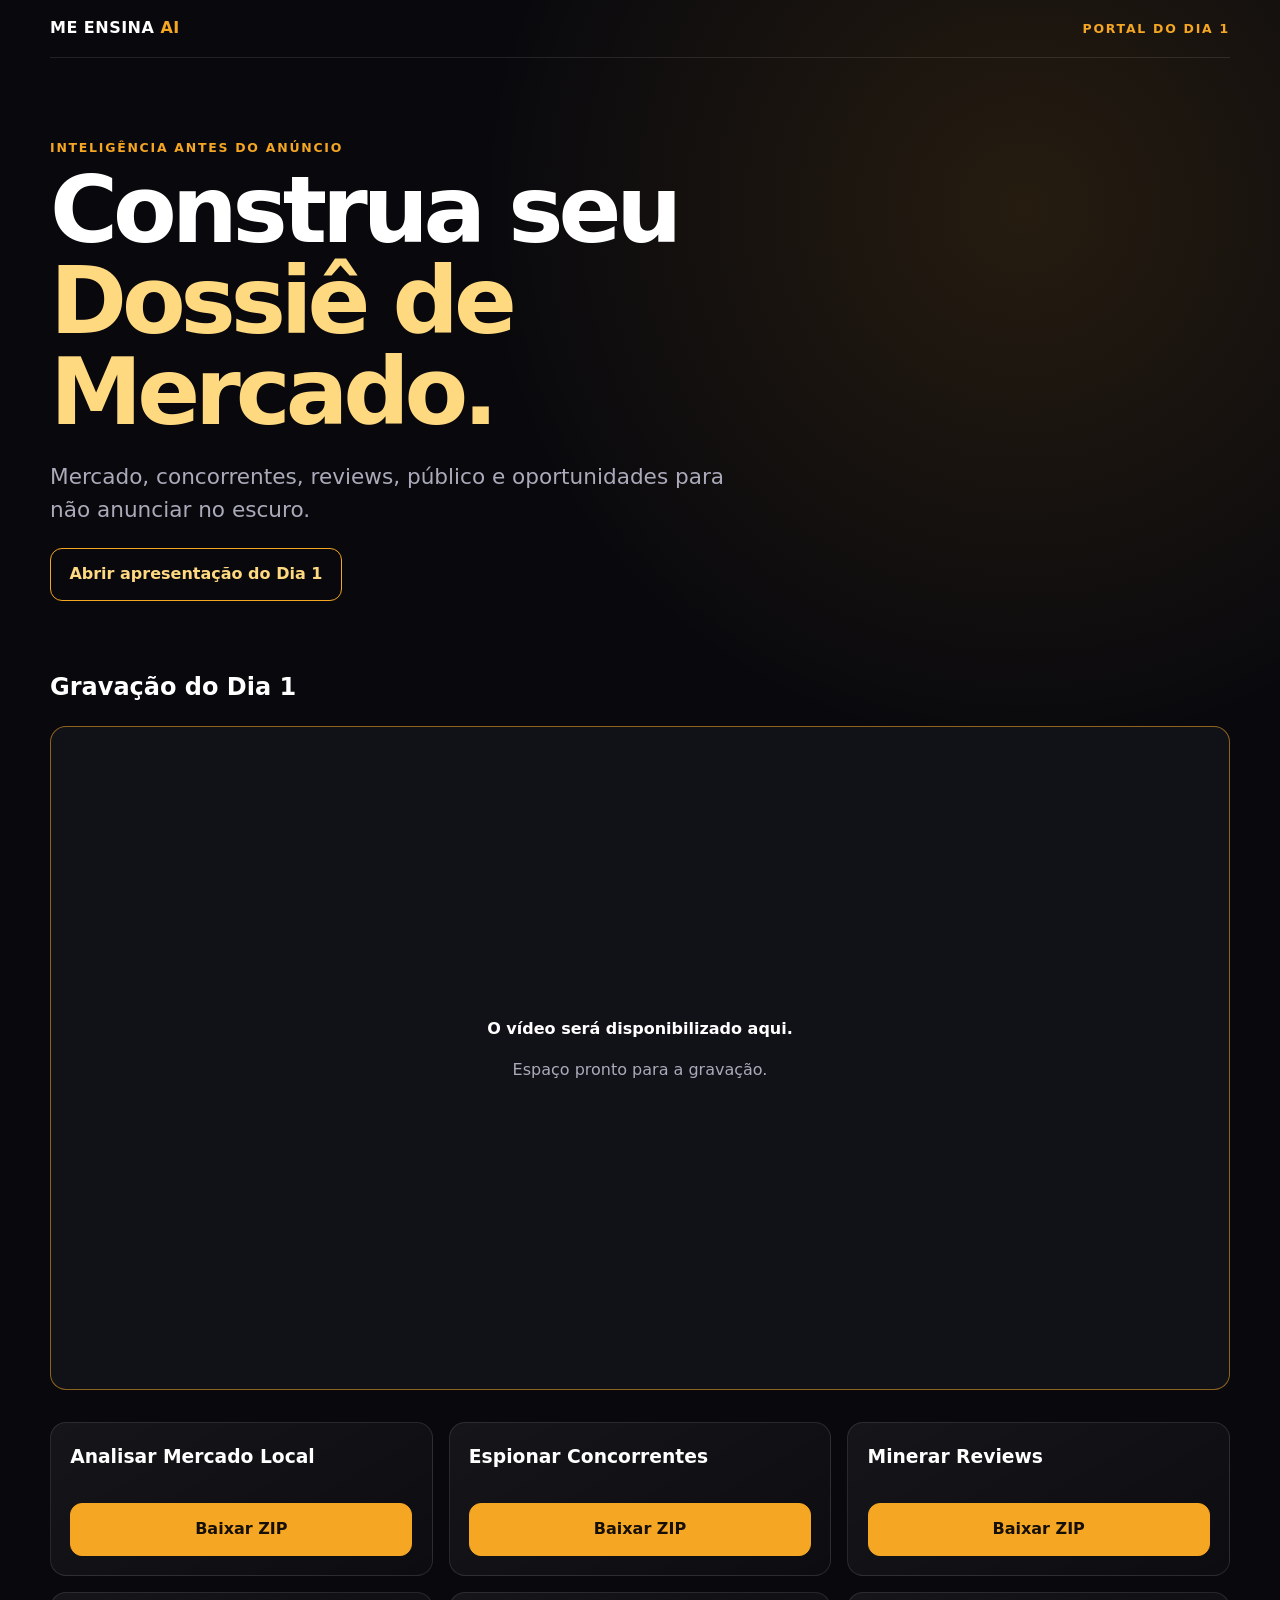
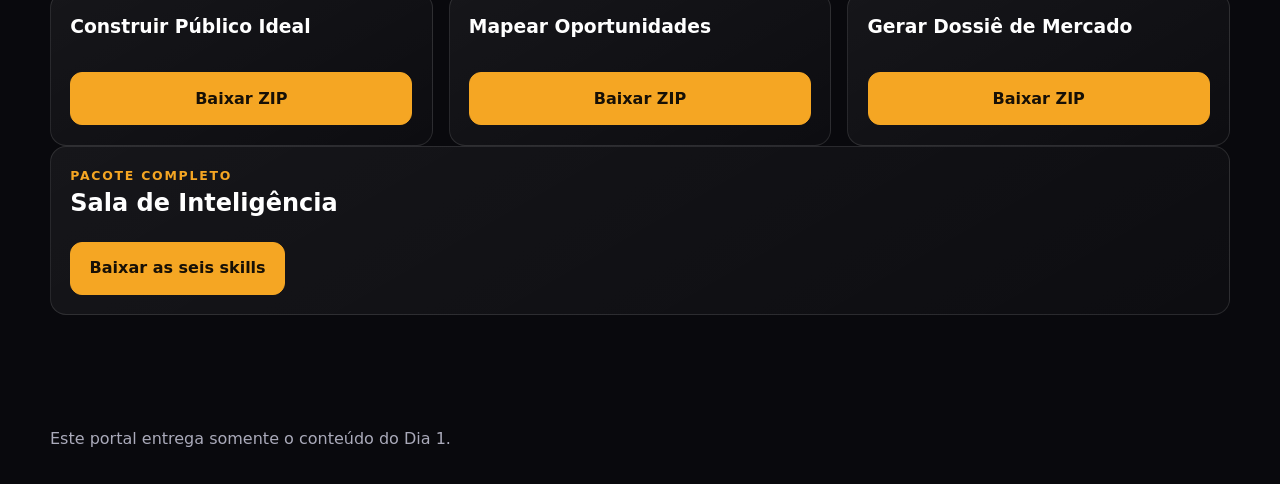
==== dia-1/index.html @ 72d79f22 "Publica portais da Imersão Meta Ads com IA" ====
<!doctype html>
<html lang="pt-BR"><head><meta charset="utf-8"><meta name="viewport" content="width=device-width,initial-scale=1"><title>Portal do Dia 1 | Imersão Meta Ads com IA</title><link rel="stylesheet" href="../assets/styles.css"></head>
<body><header class="site-header"><div class="brand">ME ENSINA <span>AI</span></div><div class="eyebrow">Portal do Dia 1</div></header><main class="page">
<section class="hero"><div class="eyebrow">Inteligência antes do anúncio</div><h1>Construa seu <span class="highlight">Dossiê de Mercado.</span></h1><p>Mercado, concorrentes, reviews, público e oportunidades para não anunciar no escuro.</p><a class="button secondary" href="../apresentacao/dia-1/">Abrir apresentação do Dia 1</a></section>
<section><h2>Gravação do Dia 1</h2><div class="video-placeholder"><div><strong>O vídeo será disponibilizado aqui.</strong><p class="muted">Espaço pronto para a gravação.</p></div></div></section>
<section class="downloads grid" aria-label="Downloads do Dia 1">
<article class="card download-card"><h3>Analisar Mercado Local</h3><a class="download" download href="../downloads/dia-1/analisar-mercado-local.zip">Baixar ZIP</a></article>
<article class="card download-card"><h3>Espionar Concorrentes</h3><a class="download" download href="../downloads/dia-1/espionar-concorrentes.zip">Baixar ZIP</a></article>
<article class="card download-card"><h3>Minerar Reviews</h3><a class="download" download href="../downloads/dia-1/minerar-reviews.zip">Baixar ZIP</a></article>
<article class="card download-card"><h3>Construir Público Ideal</h3><a class="download" download href="../downloads/dia-1/construir-publico-ideal.zip">Baixar ZIP</a></article>
<article class="card download-card"><h3>Mapear Oportunidades</h3><a class="download" download href="../downloads/dia-1/mapear-oportunidades.zip">Baixar ZIP</a></article>
<article class="card download-card"><h3>Gerar Dossiê de Mercado</h3><a class="download" download href="../downloads/dia-1/gerar-dossie-de-mercado.zip">Baixar ZIP</a></article>
</section><section class="card"><div class="eyebrow">Pacote completo</div><h2>Sala de Inteligência</h2><a class="download" download href="../downloads/dia-1/PACK-DIA-1-INTELIGENCIA-DE-MERCADO.zip">Baixar as seis skills</a></section>
</main><footer class="site-footer"><p class="muted">Este portal entrega somente o conteúdo do Dia 1.</p></footer></body></html>
---- assets/styles.css ----
:root {
  color-scheme: dark;
  --bg: #09090d;
  --surface: #15151d;
  --surface-2: #1d1d28;
  --gold: #f5a623;
  --gold-soft: #ffd980;
  --text: #ffffff;
  --muted: #aaaaba;
  --green: #00e68a;
  --max: 1180px;
}

* { box-sizing: border-box; }

html { scroll-behavior: smooth; }

body {
  margin: 0;
  background:
    radial-gradient(circle at 80% 10%, rgba(245, 166, 35, .12), transparent 34rem),
    var(--bg);
  color: var(--text);
  font-family: Inter, ui-sans-serif, system-ui, -apple-system, BlinkMacSystemFont, "Segoe UI", sans-serif;
  line-height: 1.55;
}

a { color: inherit; }

.site-header,
.site-footer {
  width: min(100% - 2rem, var(--max));
  margin-inline: auto;
  padding: 1rem 0;
}

.site-header {
  display: flex;
  align-items: center;
  justify-content: space-between;
  gap: 1rem;
  border-bottom: 1px solid rgba(255,255,255,.1);
}

.brand { font-weight: 850; letter-spacing: .03em; }
.brand span { color: var(--gold); }
.eyebrow { color: var(--gold); font-size: .78rem; font-weight: 800; letter-spacing: .14em; text-transform: uppercase; }
.muted { color: var(--muted); }

.page {
  width: min(100% - 2rem, var(--max));
  margin-inline: auto;
  padding: 3rem 0 5rem;
}

.hero { max-width: 850px; padding: 2rem 0 3rem; }
.hero h1 { font-size: clamp(2.45rem, 8vw, 5.8rem); line-height: .98; margin: .5rem 0 1.25rem; letter-spacing: -.055em; }
.hero p { max-width: 720px; font-size: clamp(1.05rem, 2.5vw, 1.35rem); color: var(--muted); }
.highlight { color: var(--gold-soft); }

.button,
.download {
  display: inline-flex;
  align-items: center;
  justify-content: center;
  min-height: 48px;
  padding: .82rem 1.15rem;
  border: 1px solid var(--gold);
  border-radius: .75rem;
  background: var(--gold);
  color: #171006;
  font-weight: 850;
  text-decoration: none;
}

.button.secondary { background: transparent; color: var(--gold-soft); }
.button:focus-visible,
.download:focus-visible,
.slide-control:focus-visible { outline: 3px solid #fff; outline-offset: 3px; }

.grid { display: grid; gap: 1rem; }
.card {
  padding: 1.2rem;
  border: 1px solid rgba(255,255,255,.11);
  border-radius: 1rem;
  background: linear-gradient(150deg, rgba(255,255,255,.055), rgba(255,255,255,.018));
}
.card h2, .card h3 { margin-top: 0; }

.video-placeholder {
  display: grid;
  place-items: center;
  aspect-ratio: 16 / 9;
  padding: 1.5rem;
  border: 1px solid rgba(245,166,35,.55);
  border-radius: 1rem;
  background: #111118;
  text-align: center;
}

.downloads { margin-top: 2rem; }
.download-card { display: flex; flex-direction: column; gap: .8rem; }
.download-card .download { margin-top: auto; }

.slides-page { overflow: hidden; }
.deck {
  min-height: calc(100dvh - 80px);
  display: grid;
  grid-template-rows: 1fr auto;
}
.slides { position: relative; min-height: 70dvh; }
.slide {
  display: none;
  min-height: 70dvh;
  padding: clamp(1.25rem, 5vw, 4.5rem);
  align-content: center;
}
.slide.is-active { display: grid; }
.slide h1, .slide h2 { max-width: 1050px; margin: .4rem 0 1.2rem; font-size: clamp(2.2rem, 7vw, 5.7rem); line-height: 1; letter-spacing: -.05em; }
.slide p, .slide li { max-width: 900px; font-size: clamp(1.1rem, 2.4vw, 1.65rem); }
.slide ul { padding-left: 1.4rem; }
.slide .big { color: var(--gold-soft); font-size: clamp(2rem, 6vw, 5rem); font-weight: 900; line-height: 1.05; }
.slide-grid { display: grid; gap: 1rem; }
.slide-grid .card { font-size: clamp(1rem, 2vw, 1.3rem); }

.deck-nav {
  display: flex;
  align-items: center;
  justify-content: space-between;
  gap: 1rem;
  padding: 1rem;
  border-top: 1px solid rgba(255,255,255,.1);
}
.slide-control {
  min-width: 48px;
  min-height: 48px;
  border: 1px solid rgba(255,255,255,.22);
  border-radius: 999px;
  background: var(--surface-2);
  color: var(--text);
  font-size: 1.35rem;
  cursor: pointer;
}
.slide-count { color: var(--muted); font-variant-numeric: tabular-nums; }

@media (min-width: 700px) {
  .grid.two { grid-template-columns: repeat(2, minmax(0, 1fr)); }
  .grid.three { grid-template-columns: repeat(3, minmax(0, 1fr)); }
  .slide-grid.three { grid-template-columns: repeat(3, minmax(0, 1fr)); }
}

@media (min-width: 1000px) {
  .downloads.grid { grid-template-columns: repeat(3, minmax(0, 1fr)); }
}

@media (prefers-reduced-motion: reduce) {
  html { scroll-behavior: auto; }
}
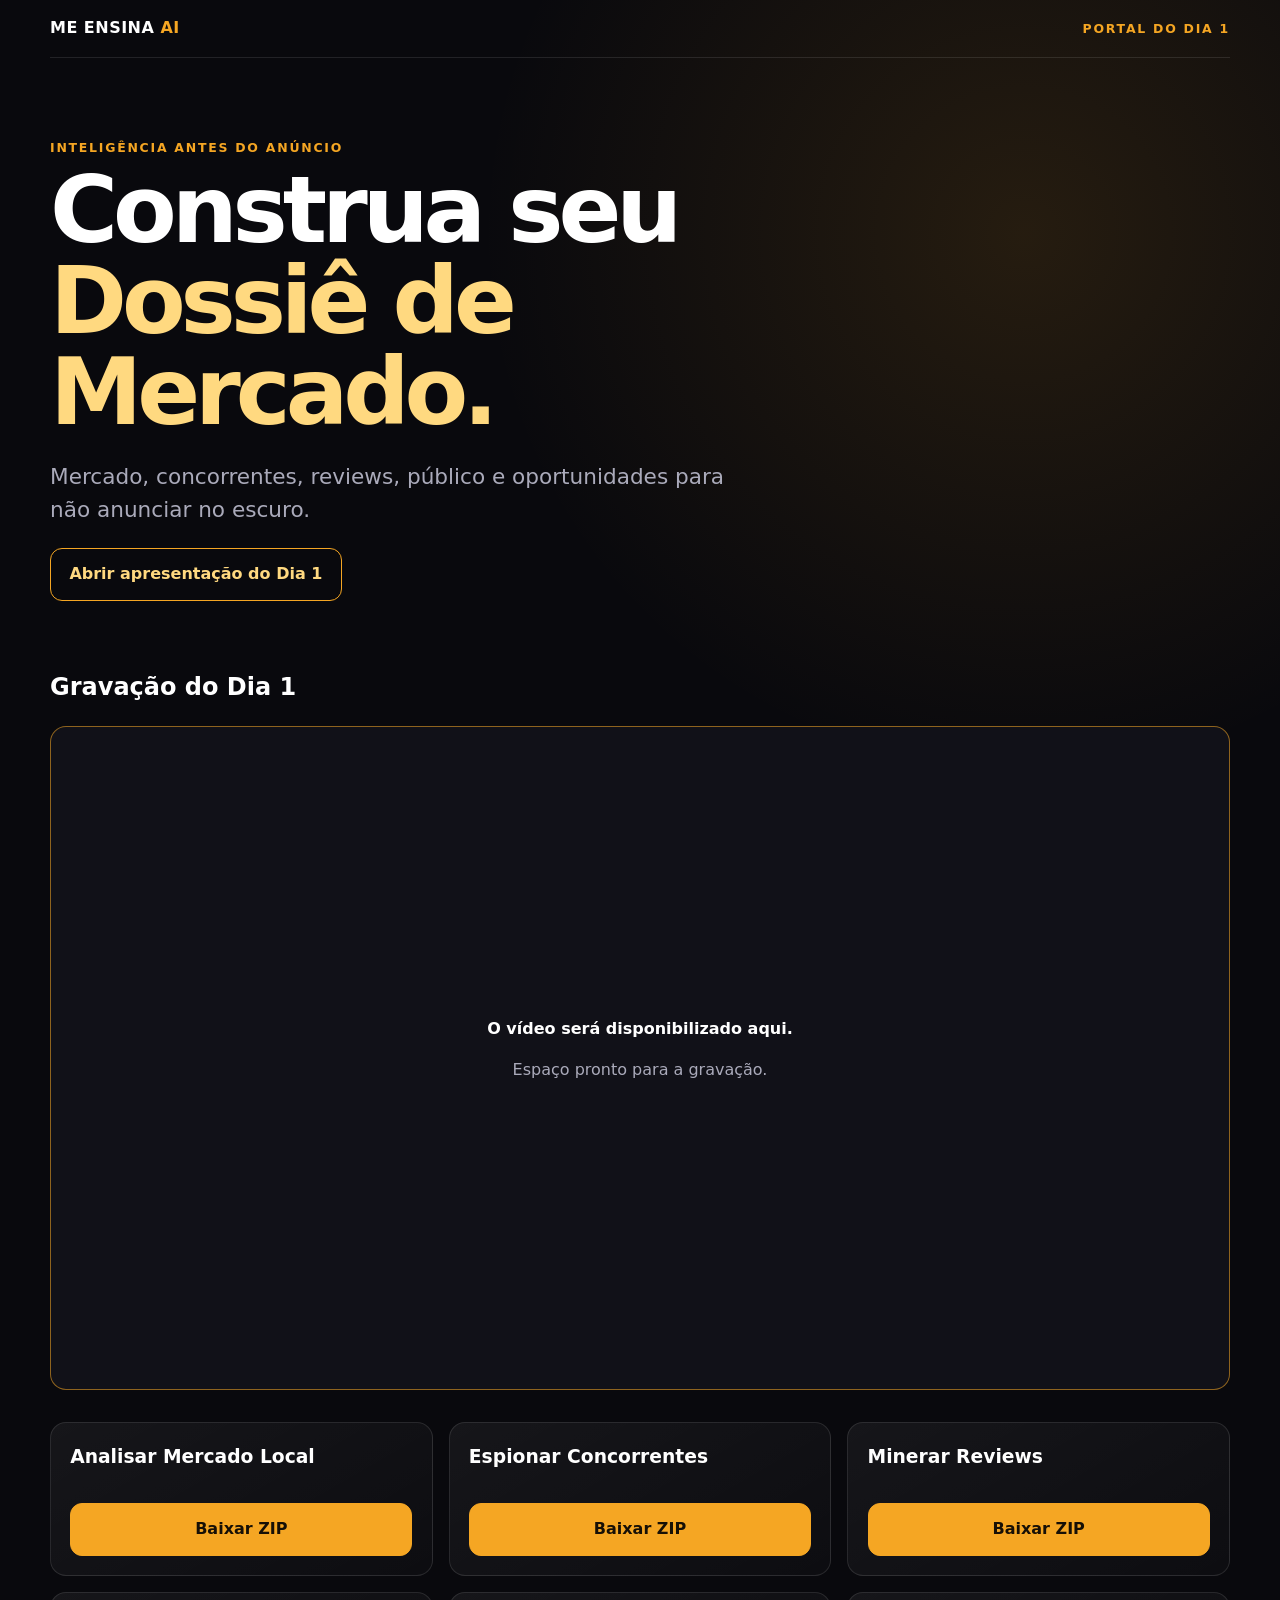
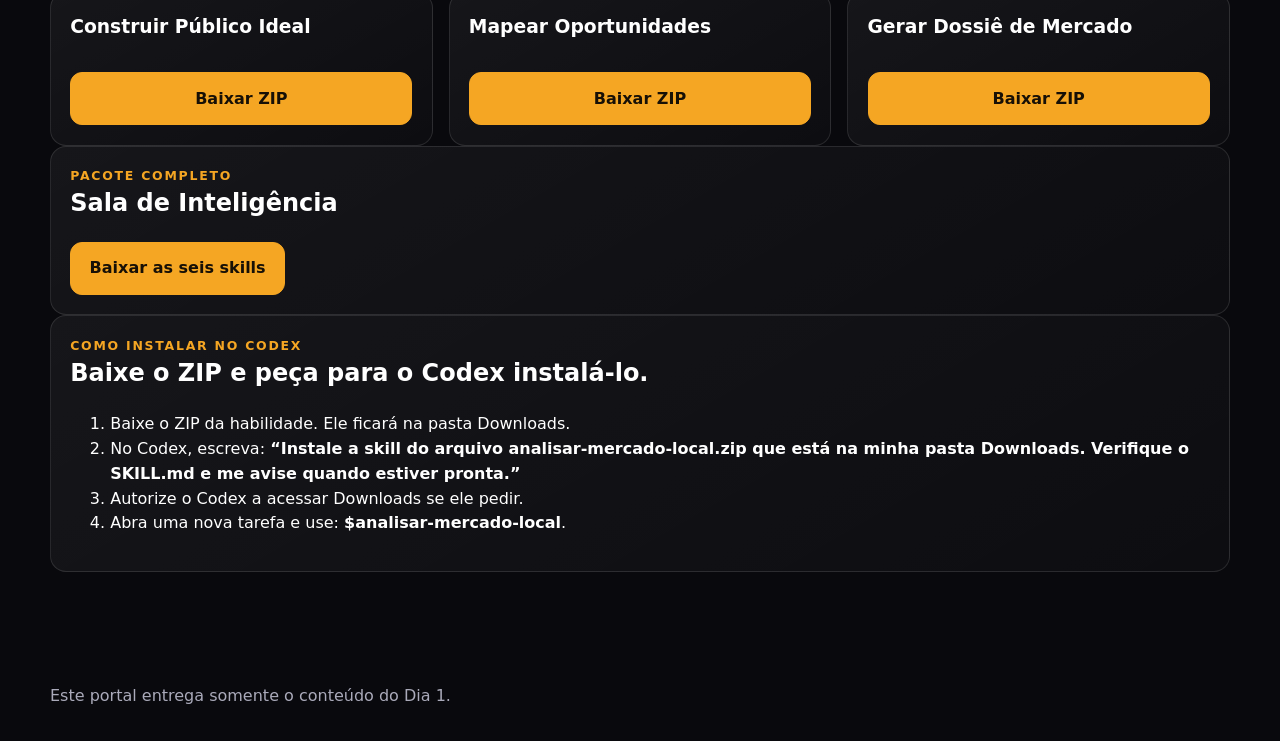
==== commit 52db97bf: "Explica instalação das skills pelo Downloads" ====
--- a/dia-1/index.html
+++ b/dia-1/index.html
@@ -11,4 +11,5 @@
 <article class="card download-card"><h3>Mapear Oportunidades</h3><a class="download" download href="../downloads/dia-1/mapear-oportunidades.zip">Baixar ZIP</a></article>
 <article class="card download-card"><h3>Gerar Dossiê de Mercado</h3><a class="download" download href="../downloads/dia-1/gerar-dossie-de-mercado.zip">Baixar ZIP</a></article>
 </section><section class="card"><div class="eyebrow">Pacote completo</div><h2>Sala de Inteligência</h2><a class="download" download href="../downloads/dia-1/PACK-DIA-1-INTELIGENCIA-DE-MERCADO.zip">Baixar as seis skills</a></section>
+<section class="card"><div class="eyebrow">Como instalar no Codex</div><h2>Baixe o ZIP e peça para o Codex instalá-lo.</h2><ol><li>Baixe o ZIP da habilidade. Ele ficará na pasta Downloads.</li><li>No Codex, escreva: <strong>“Instale a skill do arquivo analisar-mercado-local.zip que está na minha pasta Downloads. Verifique o SKILL.md e me avise quando estiver pronta.”</strong></li><li>Autorize o Codex a acessar Downloads se ele pedir.</li><li>Abra uma nova tarefa e use: <strong>$analisar-mercado-local</strong>.</li></ol></section>
 </main><footer class="site-footer"><p class="muted">Este portal entrega somente o conteúdo do Dia 1.</p></footer></body></html>
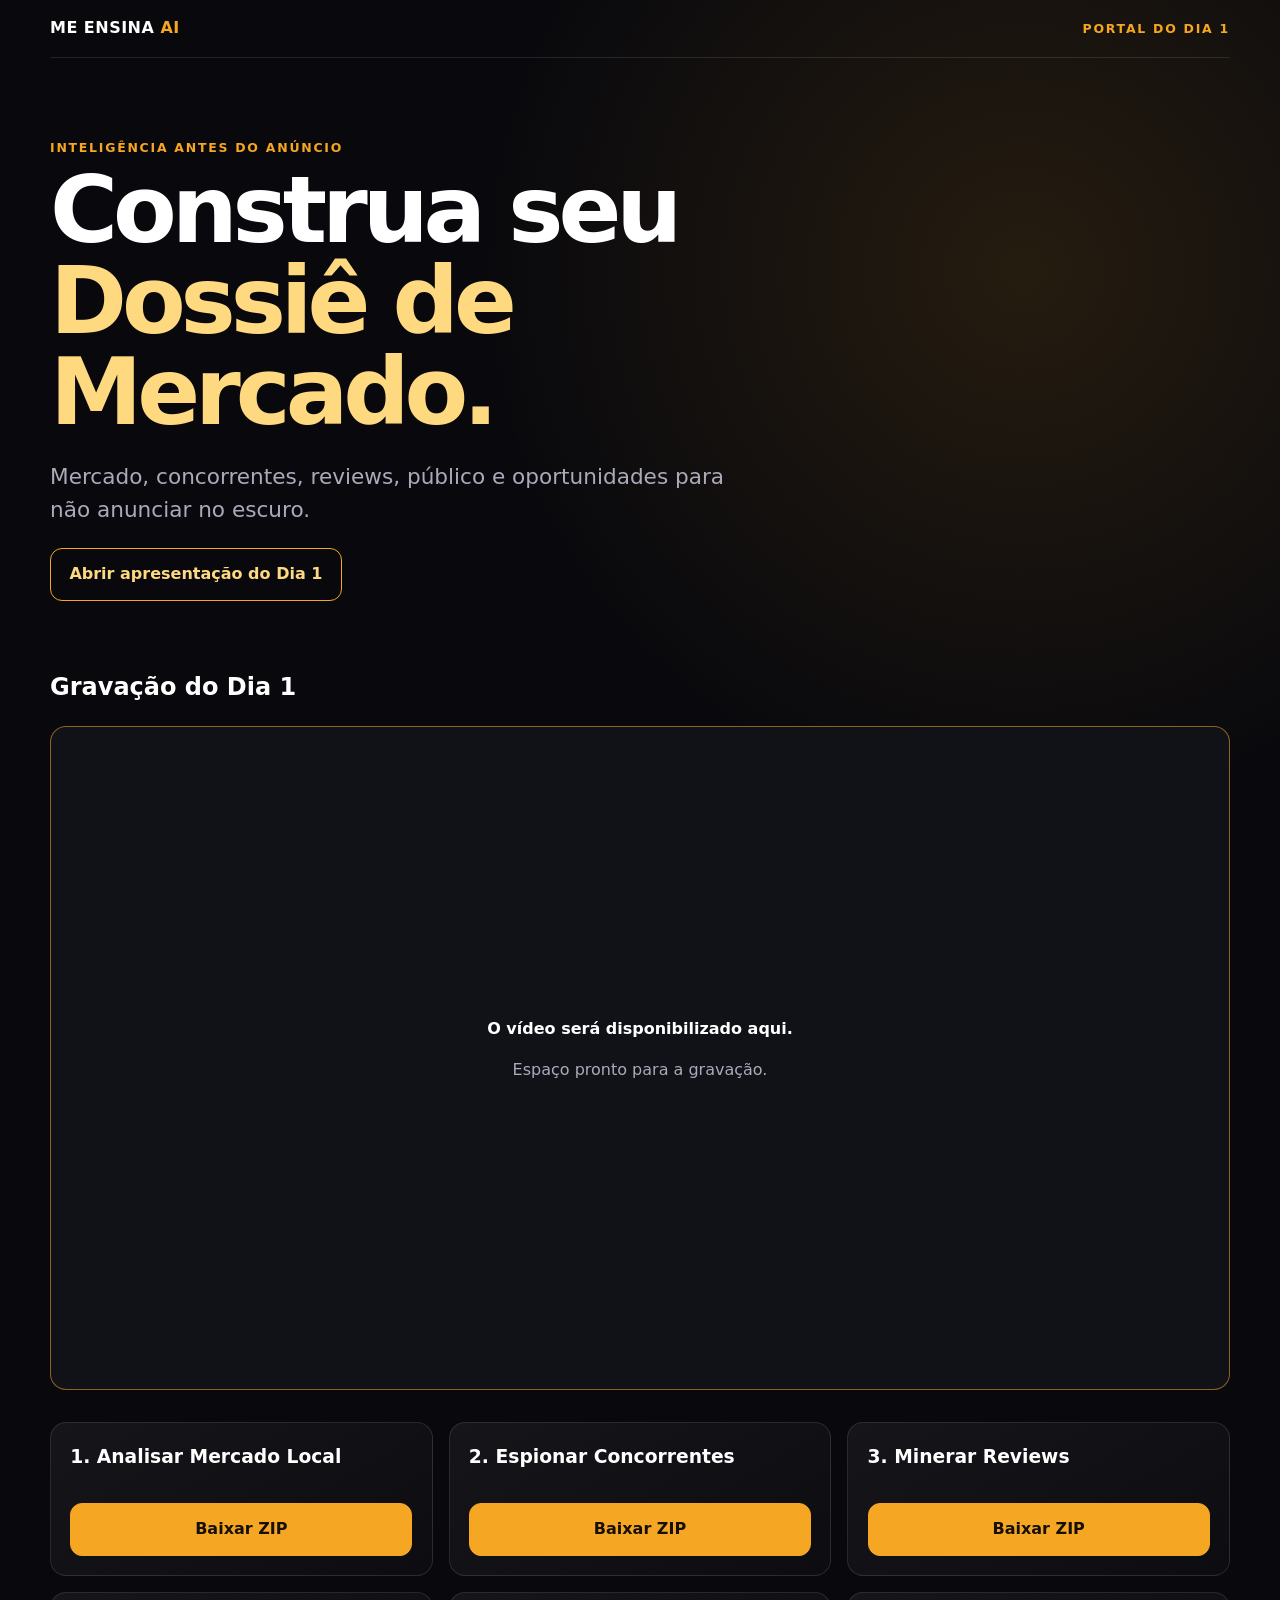
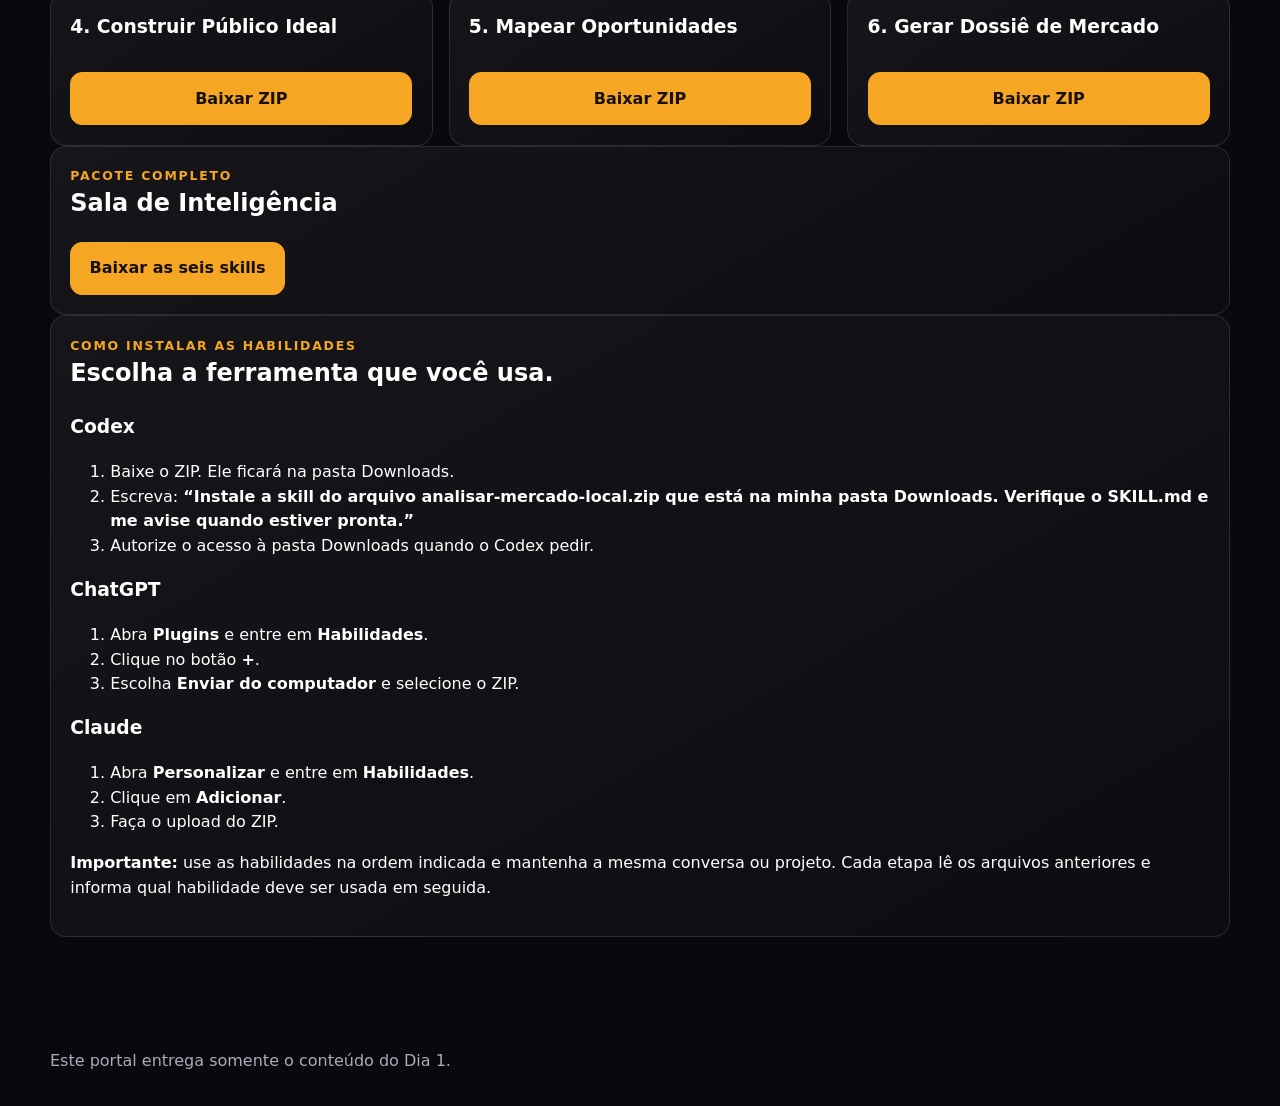
==== commit 42caf492: "Refaz esteira sequencial das habilidades" ====
--- a/dia-1/index.html
+++ b/dia-1/index.html
@@ -4,12 +4,12 @@
 <section class="hero"><div class="eyebrow">Inteligência antes do anúncio</div><h1>Construa seu <span class="highlight">Dossiê de Mercado.</span></h1><p>Mercado, concorrentes, reviews, público e oportunidades para não anunciar no escuro.</p><a class="button secondary" href="../apresentacao/dia-1/">Abrir apresentação do Dia 1</a></section>
 <section><h2>Gravação do Dia 1</h2><div class="video-placeholder"><div><strong>O vídeo será disponibilizado aqui.</strong><p class="muted">Espaço pronto para a gravação.</p></div></div></section>
 <section class="downloads grid" aria-label="Downloads do Dia 1">
-<article class="card download-card"><h3>Analisar Mercado Local</h3><a class="download" download href="../downloads/dia-1/analisar-mercado-local.zip">Baixar ZIP</a></article>
-<article class="card download-card"><h3>Espionar Concorrentes</h3><a class="download" download href="../downloads/dia-1/espionar-concorrentes.zip">Baixar ZIP</a></article>
-<article class="card download-card"><h3>Minerar Reviews</h3><a class="download" download href="../downloads/dia-1/minerar-reviews.zip">Baixar ZIP</a></article>
-<article class="card download-card"><h3>Construir Público Ideal</h3><a class="download" download href="../downloads/dia-1/construir-publico-ideal.zip">Baixar ZIP</a></article>
-<article class="card download-card"><h3>Mapear Oportunidades</h3><a class="download" download href="../downloads/dia-1/mapear-oportunidades.zip">Baixar ZIP</a></article>
-<article class="card download-card"><h3>Gerar Dossiê de Mercado</h3><a class="download" download href="../downloads/dia-1/gerar-dossie-de-mercado.zip">Baixar ZIP</a></article>
+<article class="card download-card"><h3>1. Analisar Mercado Local</h3><a class="download" download href="../downloads/dia-1/analisar-mercado-local.zip">Baixar ZIP</a></article>
+<article class="card download-card"><h3>2. Espionar Concorrentes</h3><a class="download" download href="../downloads/dia-1/espionar-concorrentes.zip">Baixar ZIP</a></article>
+<article class="card download-card"><h3>3. Minerar Reviews</h3><a class="download" download href="../downloads/dia-1/minerar-reviews.zip">Baixar ZIP</a></article>
+<article class="card download-card"><h3>4. Construir Público Ideal</h3><a class="download" download href="../downloads/dia-1/construir-publico-ideal.zip">Baixar ZIP</a></article>
+<article class="card download-card"><h3>5. Mapear Oportunidades</h3><a class="download" download href="../downloads/dia-1/mapear-oportunidades.zip">Baixar ZIP</a></article>
+<article class="card download-card"><h3>6. Gerar Dossiê de Mercado</h3><a class="download" download href="../downloads/dia-1/gerar-dossie-de-mercado.zip">Baixar ZIP</a></article>
 </section><section class="card"><div class="eyebrow">Pacote completo</div><h2>Sala de Inteligência</h2><a class="download" download href="../downloads/dia-1/PACK-DIA-1-INTELIGENCIA-DE-MERCADO.zip">Baixar as seis skills</a></section>
-<section class="card"><div class="eyebrow">Como instalar no Codex</div><h2>Baixe o ZIP e peça para o Codex instalá-lo.</h2><ol><li>Baixe o ZIP da habilidade. Ele ficará na pasta Downloads.</li><li>No Codex, escreva: <strong>“Instale a skill do arquivo analisar-mercado-local.zip que está na minha pasta Downloads. Verifique o SKILL.md e me avise quando estiver pronta.”</strong></li><li>Autorize o Codex a acessar Downloads se ele pedir.</li><li>Abra uma nova tarefa e use: <strong>$analisar-mercado-local</strong>.</li></ol></section>
+<section class="card"><div class="eyebrow">Como instalar as habilidades</div><h2>Escolha a ferramenta que você usa.</h2><h3>Codex</h3><ol><li>Baixe o ZIP. Ele ficará na pasta Downloads.</li><li>Escreva: <strong>“Instale a skill do arquivo analisar-mercado-local.zip que está na minha pasta Downloads. Verifique o SKILL.md e me avise quando estiver pronta.”</strong></li><li>Autorize o acesso à pasta Downloads quando o Codex pedir.</li></ol><h3>ChatGPT</h3><ol><li>Abra <strong>Plugins</strong> e entre em <strong>Habilidades</strong>.</li><li>Clique no botão <strong>+</strong>.</li><li>Escolha <strong>Enviar do computador</strong> e selecione o ZIP.</li></ol><h3>Claude</h3><ol><li>Abra <strong>Personalizar</strong> e entre em <strong>Habilidades</strong>.</li><li>Clique em <strong>Adicionar</strong>.</li><li>Faça o upload do ZIP.</li></ol><p><strong>Importante:</strong> use as habilidades na ordem indicada e mantenha a mesma conversa ou projeto. Cada etapa lê os arquivos anteriores e informa qual habilidade deve ser usada em seguida.</p></section>
 </main><footer class="site-footer"><p class="muted">Este portal entrega somente o conteúdo do Dia 1.</p></footer></body></html>
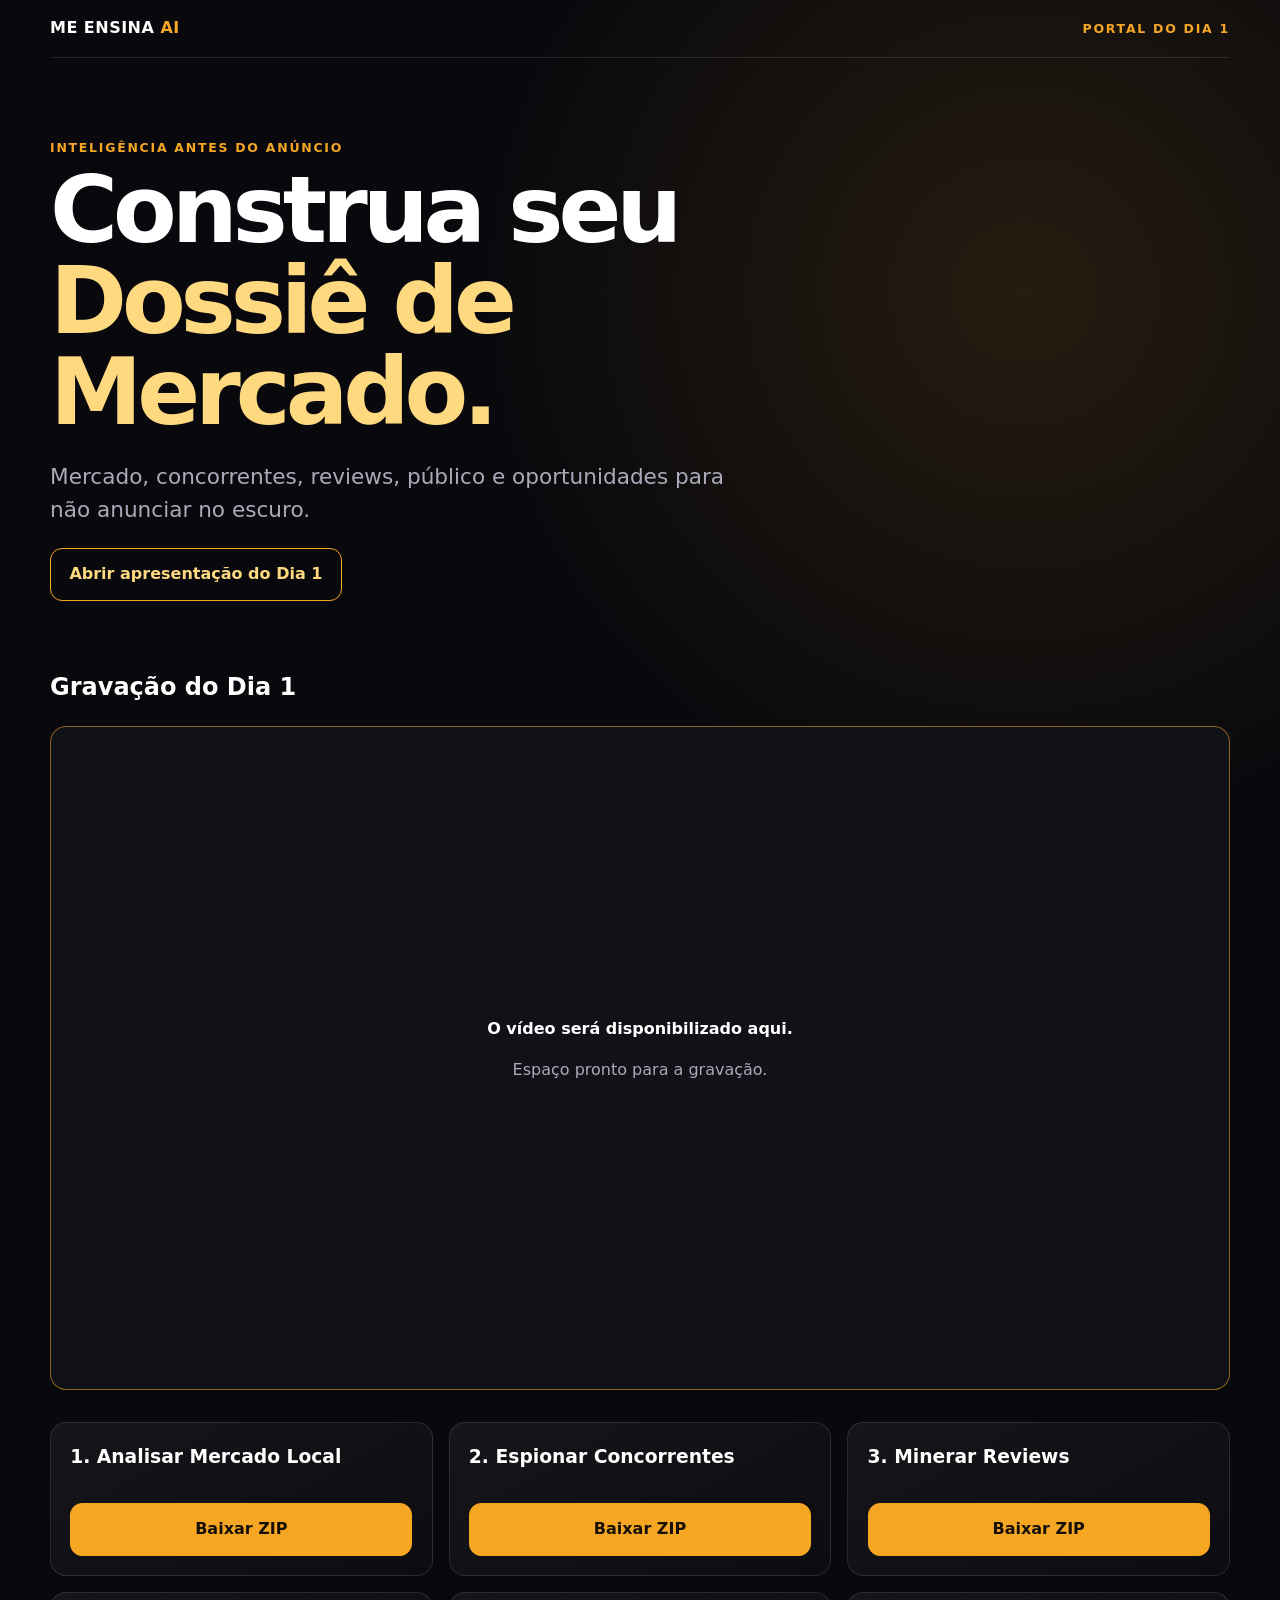
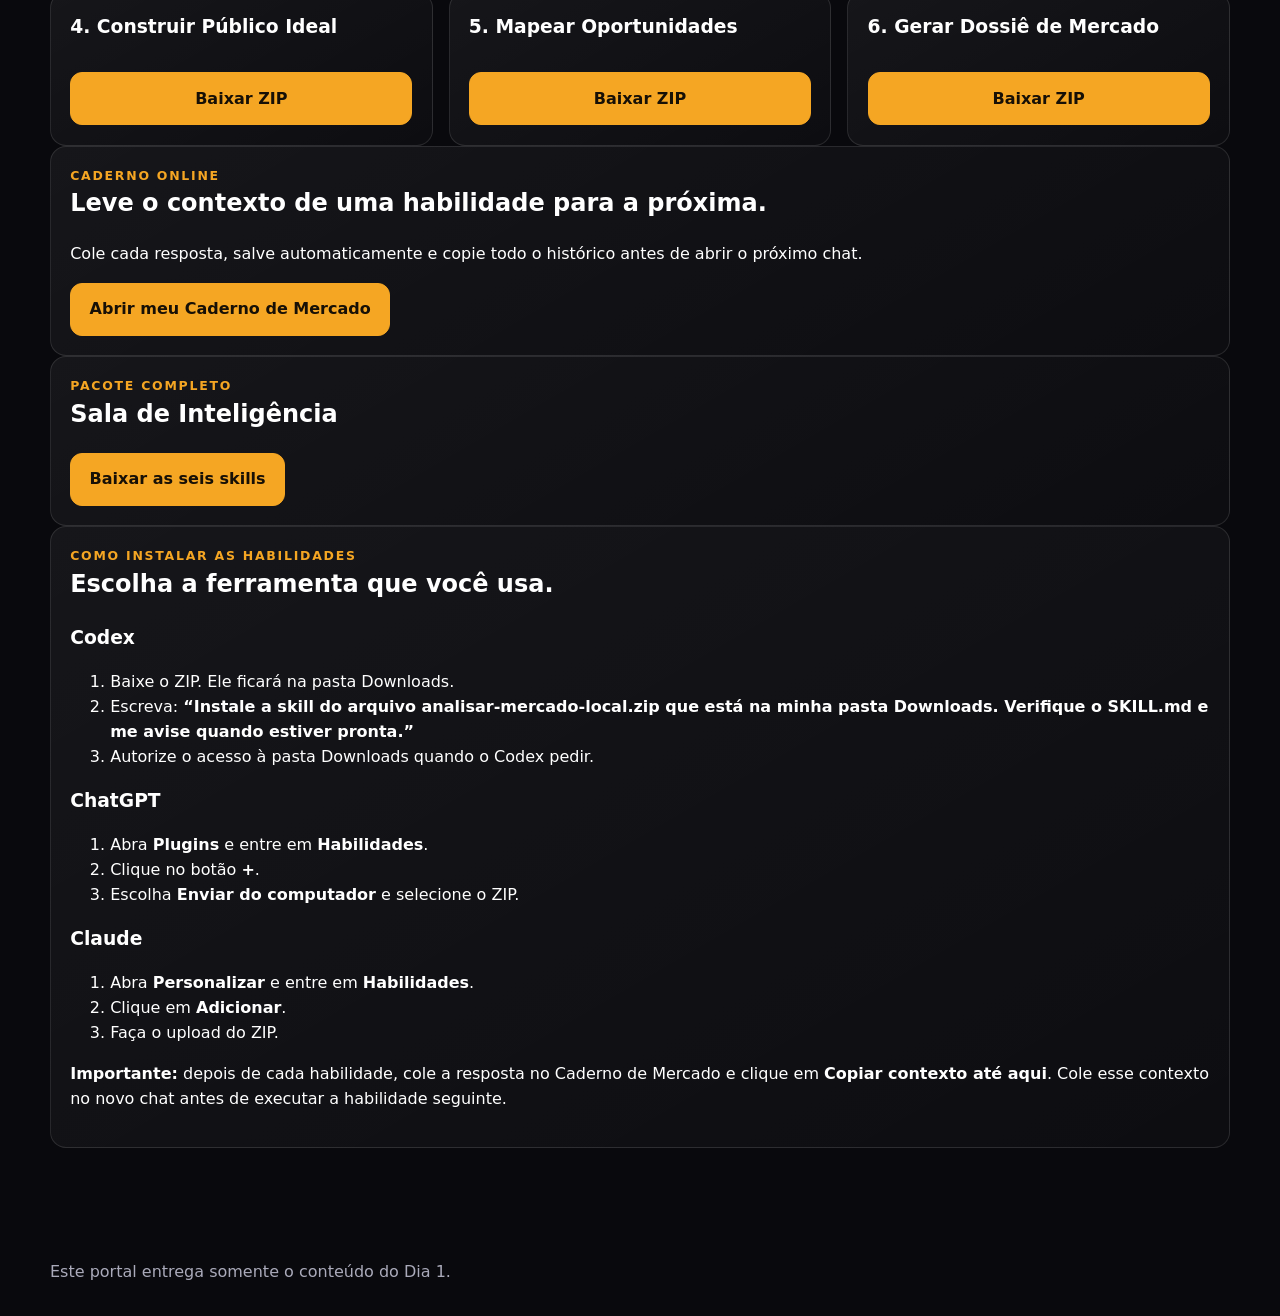
==== commit 76724da6: "Adiciona Caderno de Mercado online" ====
--- a/dia-1/index.html
+++ b/dia-1/index.html
@@ -10,6 +10,6 @@
 <article class="card download-card"><h3>4. Construir Público Ideal</h3><a class="download" download href="../downloads/dia-1/construir-publico-ideal.zip">Baixar ZIP</a></article>
 <article class="card download-card"><h3>5. Mapear Oportunidades</h3><a class="download" download href="../downloads/dia-1/mapear-oportunidades.zip">Baixar ZIP</a></article>
 <article class="card download-card"><h3>6. Gerar Dossiê de Mercado</h3><a class="download" download href="../downloads/dia-1/gerar-dossie-de-mercado.zip">Baixar ZIP</a></article>
-</section><section class="card"><div class="eyebrow">Pacote completo</div><h2>Sala de Inteligência</h2><a class="download" download href="../downloads/dia-1/PACK-DIA-1-INTELIGENCIA-DE-MERCADO.zip">Baixar as seis skills</a></section>
-<section class="card"><div class="eyebrow">Como instalar as habilidades</div><h2>Escolha a ferramenta que você usa.</h2><h3>Codex</h3><ol><li>Baixe o ZIP. Ele ficará na pasta Downloads.</li><li>Escreva: <strong>“Instale a skill do arquivo analisar-mercado-local.zip que está na minha pasta Downloads. Verifique o SKILL.md e me avise quando estiver pronta.”</strong></li><li>Autorize o acesso à pasta Downloads quando o Codex pedir.</li></ol><h3>ChatGPT</h3><ol><li>Abra <strong>Plugins</strong> e entre em <strong>Habilidades</strong>.</li><li>Clique no botão <strong>+</strong>.</li><li>Escolha <strong>Enviar do computador</strong> e selecione o ZIP.</li></ol><h3>Claude</h3><ol><li>Abra <strong>Personalizar</strong> e entre em <strong>Habilidades</strong>.</li><li>Clique em <strong>Adicionar</strong>.</li><li>Faça o upload do ZIP.</li></ol><p><strong>Importante:</strong> use as habilidades na ordem indicada e mantenha a mesma conversa ou projeto. Cada etapa lê os arquivos anteriores e informa qual habilidade deve ser usada em seguida.</p></section>
+</section><section class="card"><div class="eyebrow">Caderno online</div><h2>Leve o contexto de uma habilidade para a próxima.</h2><p>Cole cada resposta, salve automaticamente e copie todo o histórico antes de abrir o próximo chat.</p><a class="download" href="../caderno-de-mercado/">Abrir meu Caderno de Mercado</a></section><section class="card"><div class="eyebrow">Pacote completo</div><h2>Sala de Inteligência</h2><a class="download" download href="../downloads/dia-1/PACK-DIA-1-INTELIGENCIA-DE-MERCADO.zip">Baixar as seis skills</a></section>
+<section class="card"><div class="eyebrow">Como instalar as habilidades</div><h2>Escolha a ferramenta que você usa.</h2><h3>Codex</h3><ol><li>Baixe o ZIP. Ele ficará na pasta Downloads.</li><li>Escreva: <strong>“Instale a skill do arquivo analisar-mercado-local.zip que está na minha pasta Downloads. Verifique o SKILL.md e me avise quando estiver pronta.”</strong></li><li>Autorize o acesso à pasta Downloads quando o Codex pedir.</li></ol><h3>ChatGPT</h3><ol><li>Abra <strong>Plugins</strong> e entre em <strong>Habilidades</strong>.</li><li>Clique no botão <strong>+</strong>.</li><li>Escolha <strong>Enviar do computador</strong> e selecione o ZIP.</li></ol><h3>Claude</h3><ol><li>Abra <strong>Personalizar</strong> e entre em <strong>Habilidades</strong>.</li><li>Clique em <strong>Adicionar</strong>.</li><li>Faça o upload do ZIP.</li></ol><p><strong>Importante:</strong> depois de cada habilidade, cole a resposta no Caderno de Mercado e clique em <strong>Copiar contexto até aqui</strong>. Cole esse contexto no novo chat antes de executar a habilidade seguinte.</p></section>
 </main><footer class="site-footer"><p class="muted">Este portal entrega somente o conteúdo do Dia 1.</p></footer></body></html>
--- a/assets/styles.css
+++ b/assets/styles.css
@@ -102,6 +102,55 @@
 .download-card { display: flex; flex-direction: column; gap: .8rem; }
 .download-card .download { margin-top: auto; }
 
+.notebook-page { max-width: 920px; }
+.notebook-hero { padding-bottom: 1.5rem; }
+.notebook-help { margin-bottom: 1rem; }
+.notebook { display: grid; gap: 1rem; }
+.notebook-step { display: grid; gap: .8rem; }
+.step-number { color: var(--gold); font-size: .78rem; font-weight: 850; letter-spacing: .12em; text-transform: uppercase; }
+.notebook-step label { font-size: 1.15rem; font-weight: 850; }
+.notebook-step textarea {
+  width: 100%;
+  min-height: 13rem;
+  resize: vertical;
+  padding: 1rem;
+  border: 1px solid rgba(255,255,255,.2);
+  border-radius: .75rem;
+  background: #0e0e14;
+  color: var(--text);
+  font: inherit;
+  line-height: 1.5;
+}
+.notebook-step textarea:focus-visible,
+.text-button:focus-visible { outline: 3px solid #fff; outline-offset: 3px; }
+.copy-through { justify-self: stretch; }
+.notebook-actions { display: grid; gap: .75rem; }
+.notebook-actions .button { width: 100%; }
+.text-button {
+  min-height: 48px;
+  border: 0;
+  background: transparent;
+  color: var(--muted);
+  font: inherit;
+  font-weight: 750;
+  text-decoration: underline;
+  cursor: pointer;
+}
+.status { min-height: 1.5rem; margin: 0; color: var(--gold-soft); }
+.import-label,
+.context-fallback label { font-weight: 800; }
+.notebook-actions input[type="file"] {
+  width: 100%;
+  padding: .8rem;
+  border: 1px solid rgba(255,255,255,.2);
+  border-radius: .75rem;
+  color: var(--text);
+  background: #0e0e14;
+}
+.context-fallback { display: grid; gap: .8rem; }
+.context-fallback[hidden] { display: none; }
+.context-fallback textarea { width: 100%; }
+
 .slides-page { overflow: hidden; }
 .deck {
   min-height: calc(100dvh - 80px);
@@ -147,6 +196,10 @@
   .grid.two { grid-template-columns: repeat(2, minmax(0, 1fr)); }
   .grid.three { grid-template-columns: repeat(3, minmax(0, 1fr)); }
   .slide-grid.three { grid-template-columns: repeat(3, minmax(0, 1fr)); }
+  .copy-through { justify-self: start; }
+  .notebook-actions { grid-template-columns: repeat(2, minmax(0, 1fr)); }
+  .notebook-actions .text-button,
+  .notebook-actions .status { grid-column: 1 / -1; }
 }
 
 @media (min-width: 1000px) {
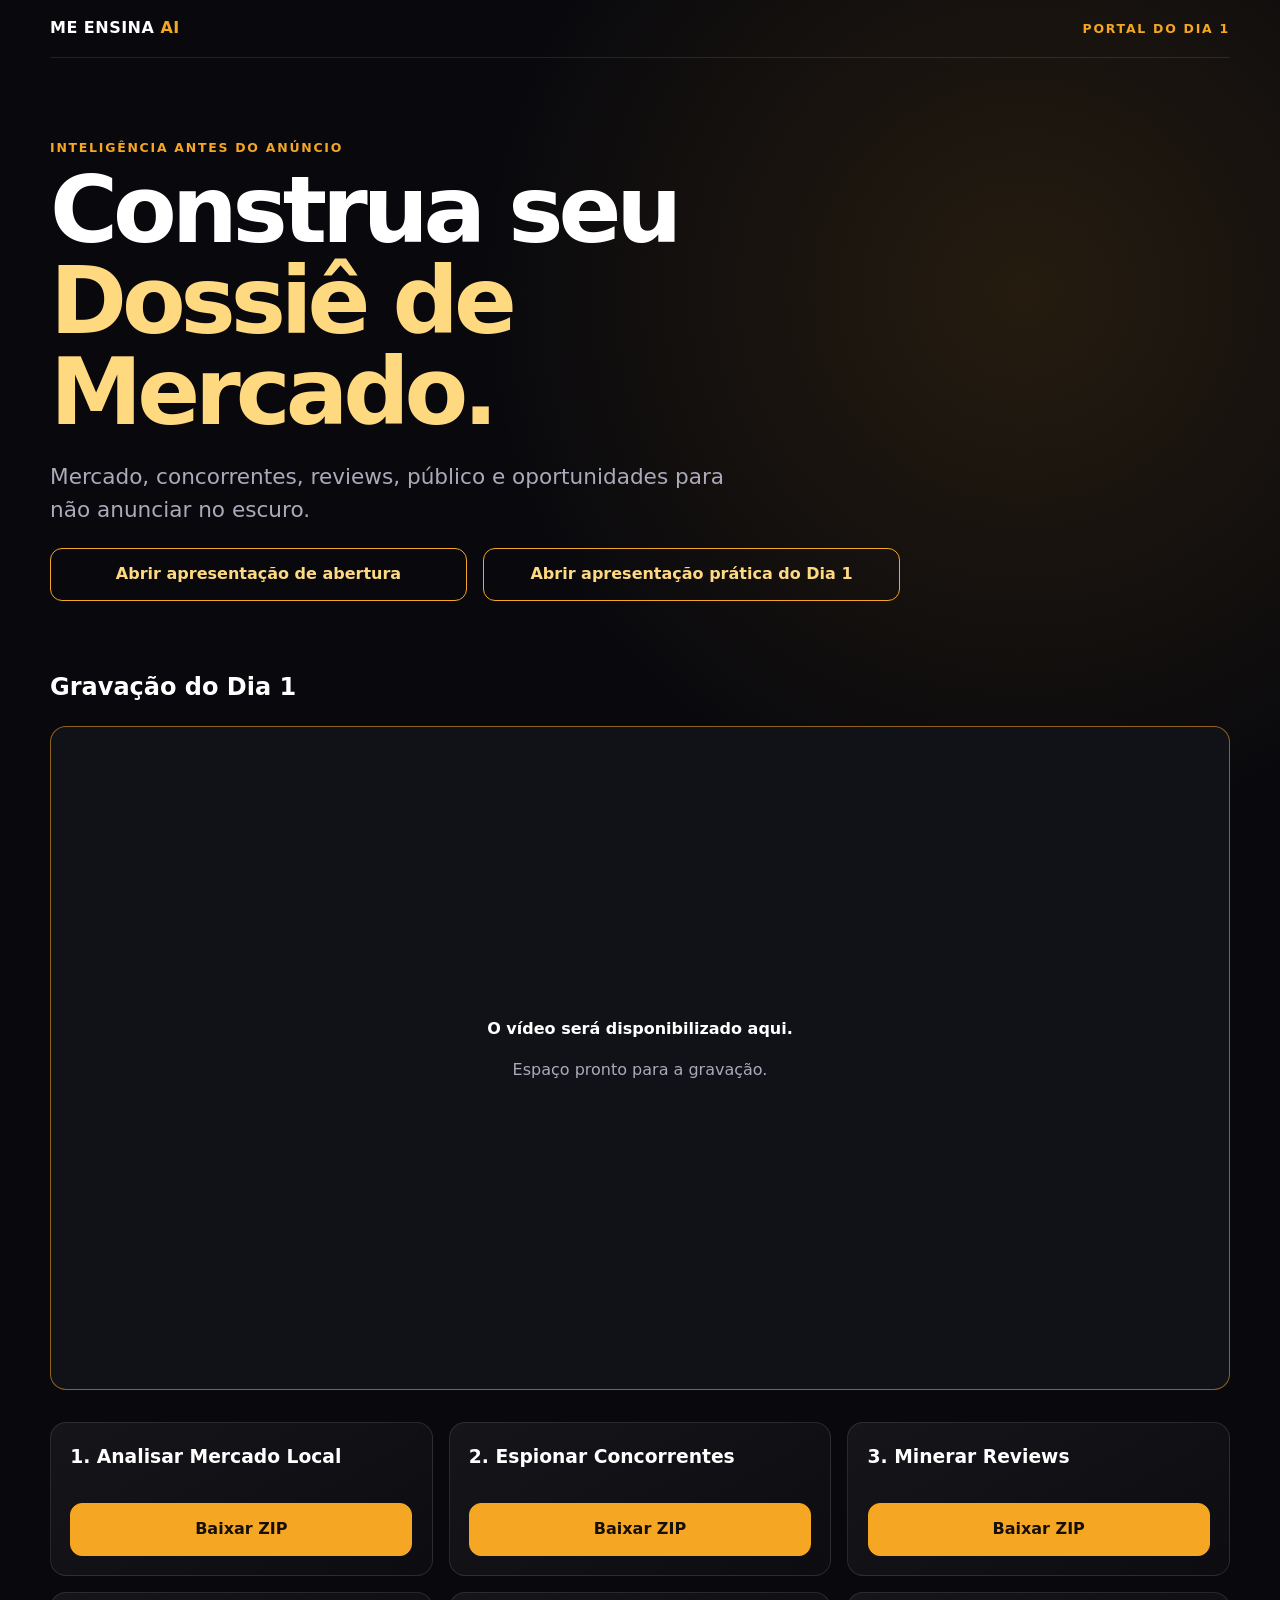
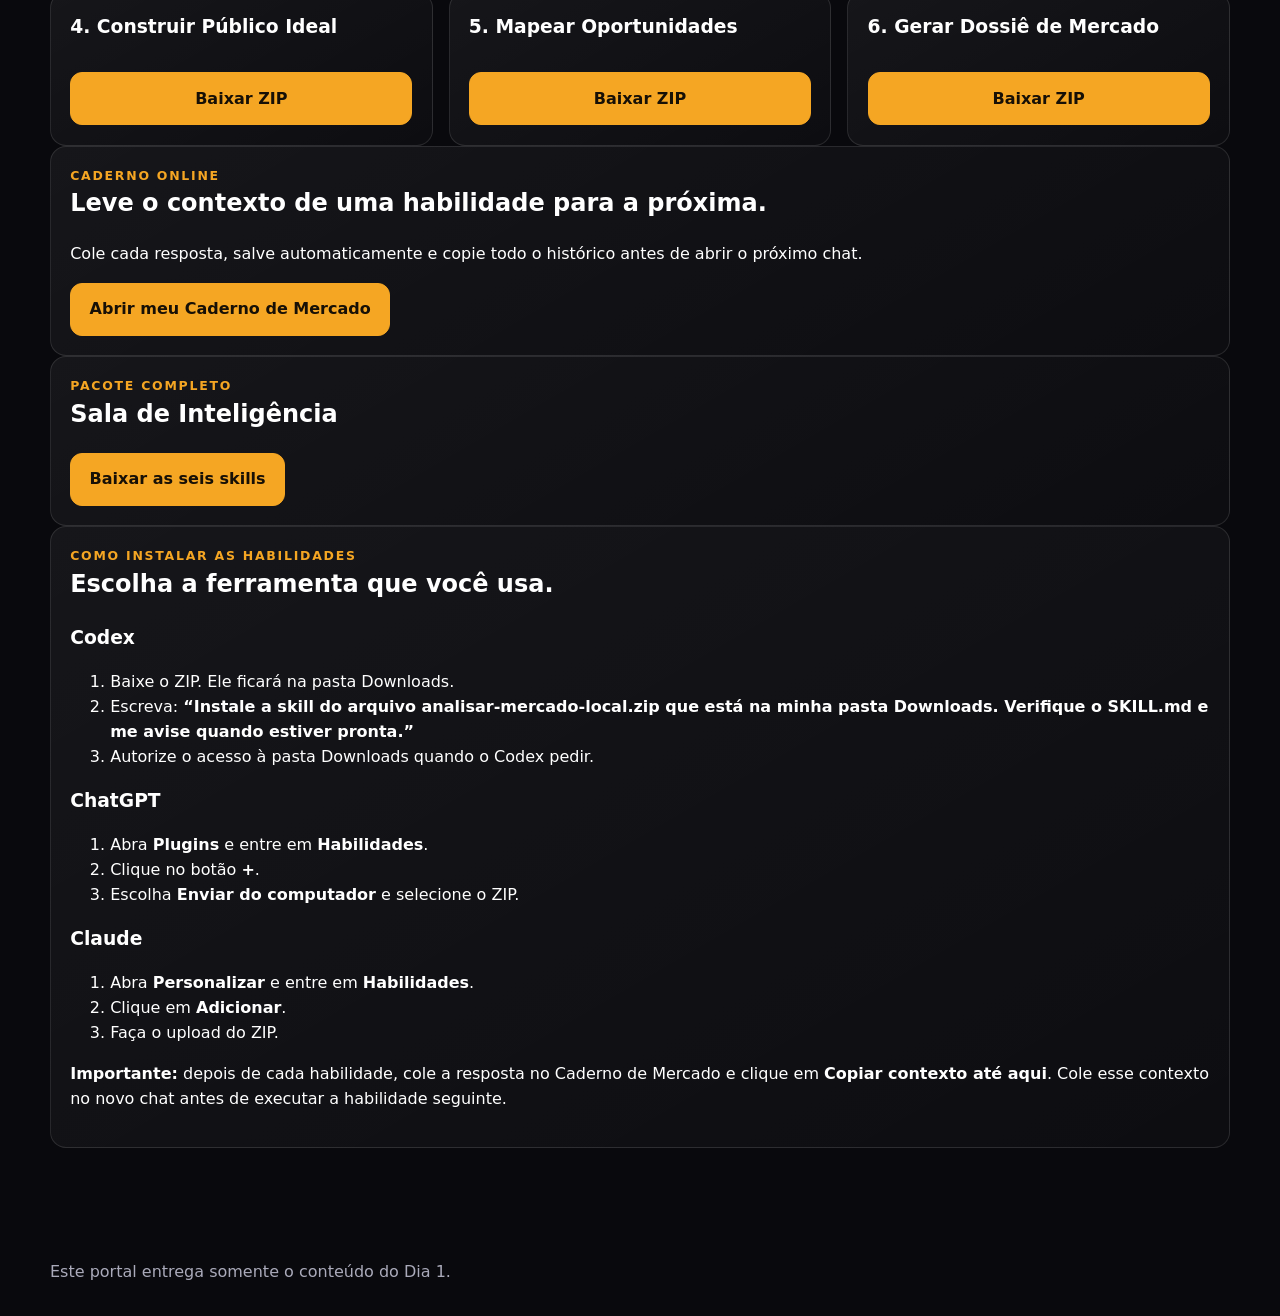
==== commit c38660f2: "Adiciona apresentação de abertura premium" ====
--- a/dia-1/index.html
+++ b/dia-1/index.html
@@ -1,7 +1,7 @@
 <!doctype html>
 <html lang="pt-BR"><head><meta charset="utf-8"><meta name="viewport" content="width=device-width,initial-scale=1"><title>Portal do Dia 1 | Imersão Meta Ads com IA</title><link rel="stylesheet" href="../assets/styles.css"></head>
 <body><header class="site-header"><div class="brand">ME ENSINA <span>AI</span></div><div class="eyebrow">Portal do Dia 1</div></header><main class="page">
-<section class="hero"><div class="eyebrow">Inteligência antes do anúncio</div><h1>Construa seu <span class="highlight">Dossiê de Mercado.</span></h1><p>Mercado, concorrentes, reviews, público e oportunidades para não anunciar no escuro.</p><a class="button secondary" href="../apresentacao/dia-1/">Abrir apresentação do Dia 1</a></section>
+<section class="hero"><div class="eyebrow">Inteligência antes do anúncio</div><h1>Construa seu <span class="highlight">Dossiê de Mercado.</span></h1><p>Mercado, concorrentes, reviews, público e oportunidades para não anunciar no escuro.</p><div class="grid two"><a class="button secondary" href="../apresentacao/abertura/">Abrir apresentação de abertura</a><a class="button secondary" href="../apresentacao/dia-1/">Abrir apresentação prática do Dia 1</a></div></section>
 <section><h2>Gravação do Dia 1</h2><div class="video-placeholder"><div><strong>O vídeo será disponibilizado aqui.</strong><p class="muted">Espaço pronto para a gravação.</p></div></div></section>
 <section class="downloads grid" aria-label="Downloads do Dia 1">
 <article class="card download-card"><h3>1. Analisar Mercado Local</h3><a class="download" download href="../downloads/dia-1/analisar-mercado-local.zip">Baixar ZIP</a></article>
--- a/assets/styles.css
+++ b/assets/styles.css
@@ -209,3 +209,147 @@
 @media (prefers-reduced-motion: reduce) {
   html { scroll-behavior: auto; }
 }
+
+/* Apresentação de abertura: cofre premium */
+.opening-deck {
+  --opening-gold: #d9b45b;
+  --opening-gold-bright: #ffe29a;
+  background: #050608;
+}
+
+.opening-header {
+  position: fixed;
+  z-index: 20;
+  inset: 0 1rem auto;
+  width: auto;
+  max-width: none;
+  background: linear-gradient(180deg, rgba(5,6,8,.9), rgba(5,6,8,0));
+  border: 0;
+}
+
+.opening-deck .deck { min-height: 100dvh; }
+.opening-deck .slides,
+.opening-deck .slide { min-height: calc(100dvh - 70px); }
+.opening-deck .slide { padding: clamp(5rem, 8vw, 7rem) clamp(1.4rem, 7vw, 7rem) 3.5rem; }
+
+.opening-slide {
+  position: relative;
+  overflow: hidden;
+  isolation: isolate;
+  background:
+    linear-gradient(90deg, rgba(3,4,6,.97) 0%, rgba(3,4,6,.74) 45%, rgba(3,4,6,.12) 100%),
+    url("abertura/cofre-premium.png") center / cover no-repeat;
+}
+
+.opening-slide::before {
+  content: "";
+  position: absolute;
+  z-index: -1;
+  inset: 0;
+  background:
+    radial-gradient(circle at 66% 50%, rgba(217,180,91,.2), transparent 27%),
+    repeating-linear-gradient(90deg, transparent 0 119px, rgba(255,255,255,.025) 120px);
+  pointer-events: none;
+}
+
+.opening-content { position: relative; z-index: 3; width: min(100%, 1080px); margin-inline: auto; text-align: center; }
+.opening-content-left { margin-inline: 0 auto; text-align: left; max-width: 920px; }
+.opening-slide h1,
+.opening-slide h2 { max-width: none; font-size: clamp(2.8rem, 7vw, 7rem); line-height: .92; letter-spacing: -.065em; text-wrap: balance; }
+.opening-slide h1 span,
+.opening-slide h2 span { color: var(--opening-gold-bright); }
+.opening-slide p { color: #d0d1d4; font-size: clamp(1rem, 2vw, 1.5rem); }
+.opening-slide .eyebrow { color: var(--opening-gold); }
+
+.opening-fabio { background: linear-gradient(90deg, #050608 0%, #090b0f 55%, #131823 100%); }
+.fabio-stage {
+  position: absolute;
+  z-index: 1;
+  right: 5%;
+  bottom: 0;
+  width: min(45vw, 540px);
+  height: 90%;
+  object-fit: cover;
+  object-position: 50% 16%;
+  filter: saturate(.8) contrast(1.08);
+  -webkit-mask-image: linear-gradient(90deg, transparent 0, #000 22%, #000 100%);
+  mask-image: linear-gradient(90deg, transparent 0, #000 22%, #000 100%);
+}
+
+.opening-centered::after,
+.opening-tools::after,
+.opening-practice::after {
+  content: "";
+  position: absolute;
+  z-index: 0;
+  left: 50%;
+  top: 50%;
+  width: min(70vw, 760px);
+  aspect-ratio: 1;
+  border: 2px solid rgba(217,180,91,.24);
+  border-radius: 50%;
+  transform: translate(-50%, -50%);
+  box-shadow: 0 0 0 36px rgba(0,0,0,.22), 0 0 120px rgba(217,180,91,.14);
+}
+
+.opening-day { background-position: 68% center; }
+.day-number {
+  position: absolute;
+  z-index: 0;
+  right: 7vw;
+  bottom: -10vh;
+  color: rgba(255,255,255,.055);
+  font-size: clamp(14rem, 35vw, 34rem);
+  font-weight: 950;
+  line-height: .8;
+  letter-spacing: -.12em;
+}
+
+.opening-extra::after {
+  content: "EXTRA";
+  position: absolute;
+  right: 5vw;
+  bottom: 2vh;
+  color: rgba(217,180,91,.09);
+  font-size: clamp(7rem, 23vw, 18rem);
+  font-weight: 950;
+  letter-spacing: -.08em;
+}
+
+.tool-lines { display: grid; gap: 1.1rem; width: min(100%, 860px); margin: 2rem auto 0; }
+.tool-line {
+  display: grid;
+  grid-template-columns: minmax(150px, .7fr) 1fr;
+  align-items: baseline;
+  padding: .8rem 0;
+  border-bottom: 1px solid rgba(217,180,91,.34);
+  text-align: left;
+}
+.tool-line strong { color: var(--opening-gold-bright); font-size: clamp(1.6rem, 4vw, 3.2rem); }
+.tool-line span { color: #d0d1d4; font-size: clamp(1rem, 2.2vw, 1.5rem); }
+
+.opening-story { background-position: 70% center; }
+.opening-quote .opening-content { max-width: 1050px; }
+.opening-quote h2 { font-size: clamp(2.5rem, 6vw, 6rem); }
+.quote-mark { color: var(--opening-gold); font-family: Georgia, serif; font-size: clamp(7rem, 18vw, 14rem); line-height: .3; }
+
+.opening-practice { background-position: center; }
+.opening-practice::before { background: radial-gradient(circle at 60% 48%, rgba(217,180,91,.34), transparent 34%); }
+.opening-practice h2 { font-size: clamp(4rem, 10vw, 9rem); }
+
+.opening-nav {
+  position: relative;
+  z-index: 30;
+  background: #050608;
+  border-color: rgba(217,180,91,.2);
+}
+
+@media (max-width: 699px) {
+  .opening-slide { background-position: 62% center; }
+  .opening-fabio { align-content: start; }
+  .opening-fabio .opening-content { max-width: 66%; }
+  .fabio-stage { right: -18%; width: 80vw; height: 74%; opacity: .78; }
+  .tool-line { grid-template-columns: 1fr; gap: .15rem; }
+  .opening-slide h1,
+  .opening-slide h2 { line-height: .98; }
+}
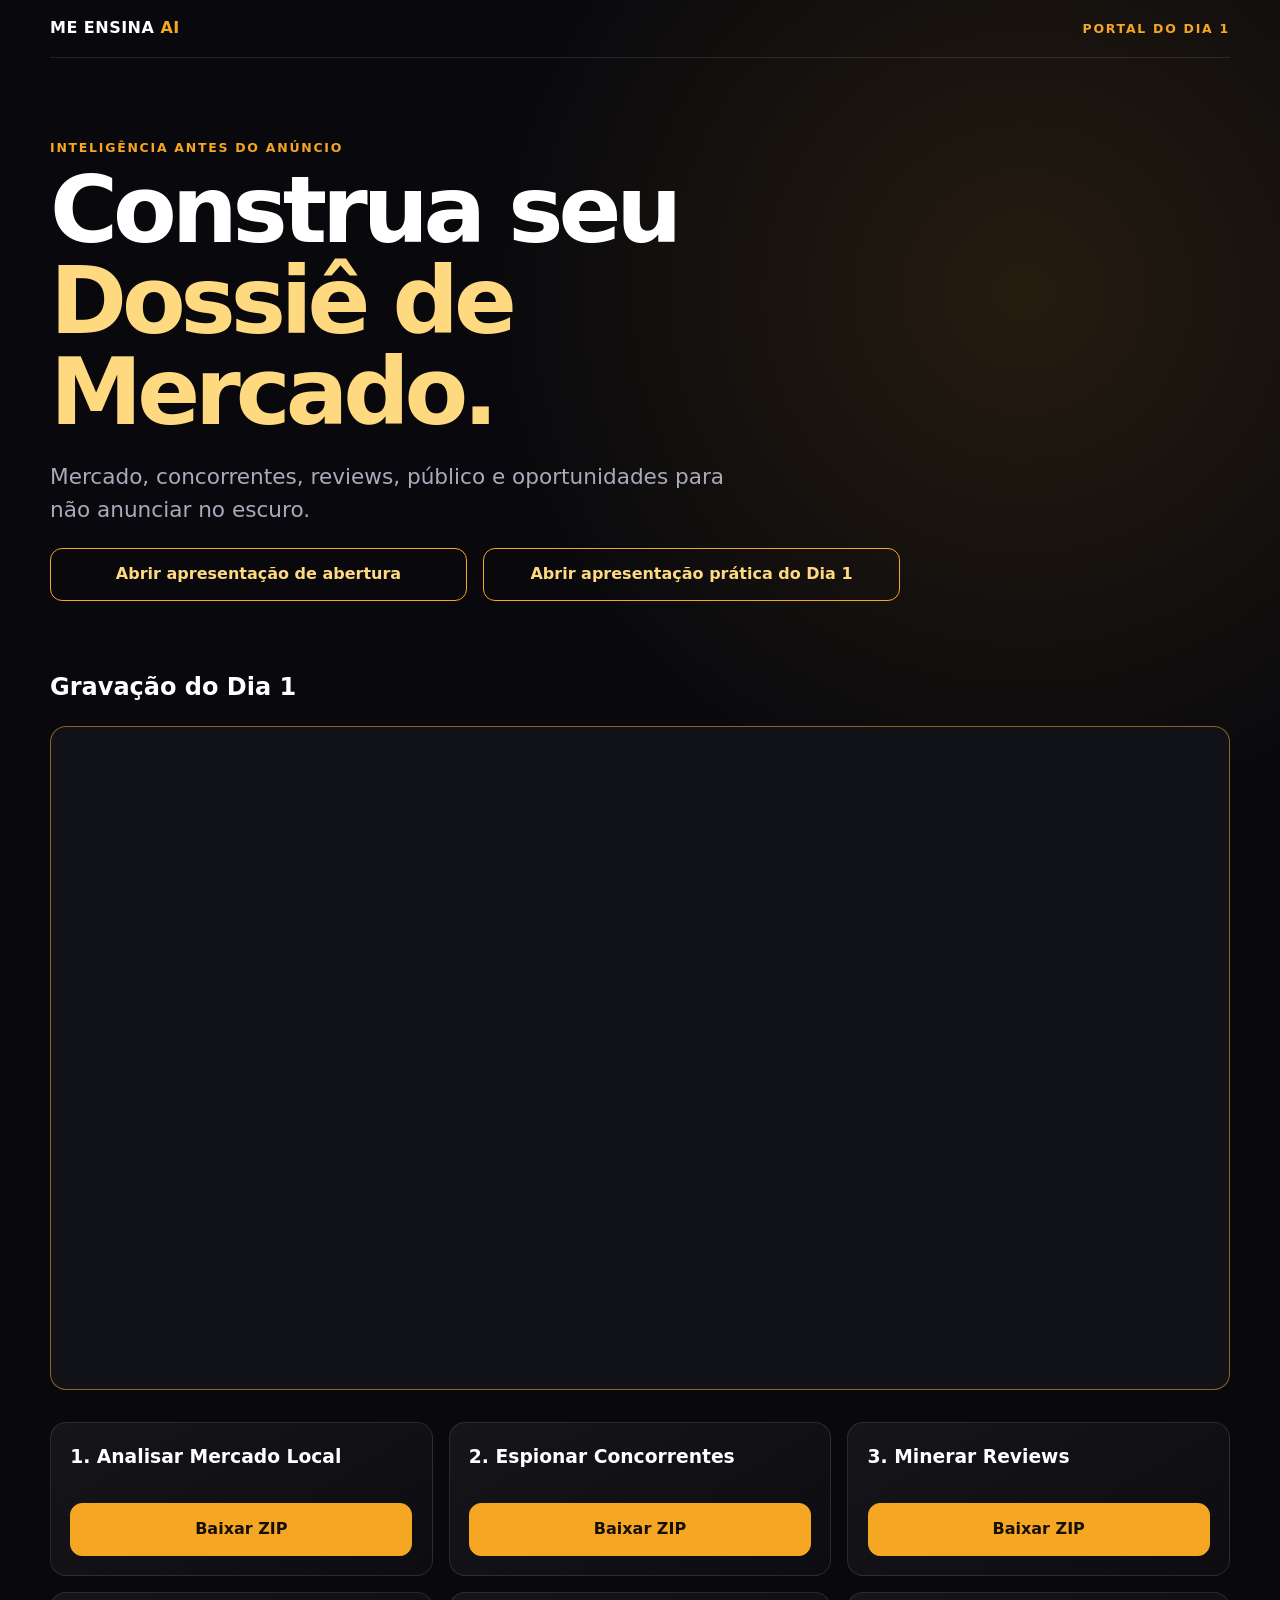
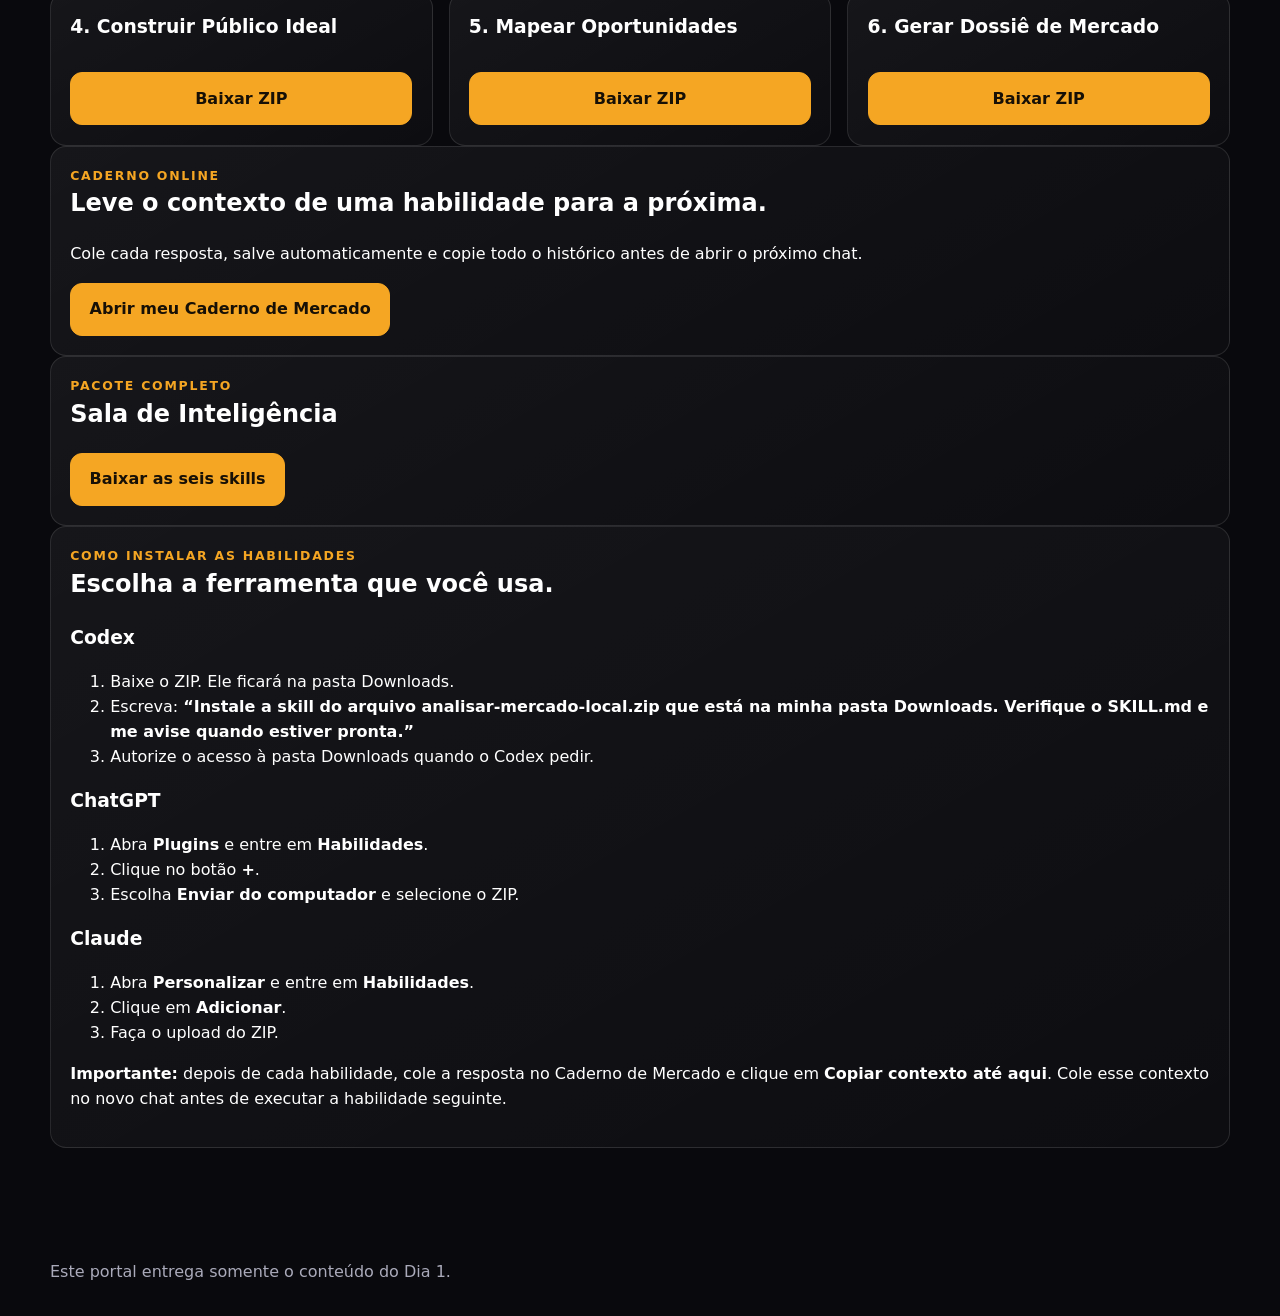
==== commit 5f6f72fc: "feat: adiciona gravação ao portal do Dia 1" ====
--- a/dia-1/index.html
+++ b/dia-1/index.html
@@ -2,7 +2,7 @@
 <html lang="pt-BR"><head><meta charset="utf-8"><meta name="viewport" content="width=device-width,initial-scale=1"><title>Portal do Dia 1 | Imersão Meta Ads com IA</title><link rel="stylesheet" href="../assets/styles.css"></head>
 <body><header class="site-header"><div class="brand">ME ENSINA <span>AI</span></div><div class="eyebrow">Portal do Dia 1</div></header><main class="page">
 <section class="hero"><div class="eyebrow">Inteligência antes do anúncio</div><h1>Construa seu <span class="highlight">Dossiê de Mercado.</span></h1><p>Mercado, concorrentes, reviews, público e oportunidades para não anunciar no escuro.</p><div class="grid two"><a class="button secondary" href="../apresentacao/abertura/">Abrir apresentação de abertura</a><a class="button secondary" href="../apresentacao/dia-1/">Abrir apresentação prática do Dia 1</a></div></section>
-<section><h2>Gravação do Dia 1</h2><div class="video-placeholder"><div><strong>O vídeo será disponibilizado aqui.</strong><p class="muted">Espaço pronto para a gravação.</p></div></div></section>
+<section><h2>Gravação do Dia 1</h2><div class="video-placeholder"><iframe class="video-player" src="https://player-vz-14021376-a30.tv.pandavideo.com.br/embed/?v=cf6218e4-58f2-43bb-a887-d51bc5b7273a" title="Gravação do Dia 1 da Imersão Meta Ads com IA" loading="lazy" allow="accelerometer; autoplay; clipboard-write; encrypted-media; gyroscope; picture-in-picture; web-share" allowfullscreen></iframe></div></section>
 <section class="downloads grid" aria-label="Downloads do Dia 1">
 <article class="card download-card"><h3>1. Analisar Mercado Local</h3><a class="download" download href="../downloads/dia-1/analisar-mercado-local.zip">Baixar ZIP</a></article>
 <article class="card download-card"><h3>2. Espionar Concorrentes</h3><a class="download" download href="../downloads/dia-1/espionar-concorrentes.zip">Baixar ZIP</a></article>
--- a/assets/styles.css
+++ b/assets/styles.css
@@ -96,6 +96,13 @@
   border-radius: 1rem;
   background: #111118;
   text-align: center;
+}
+
+.video-player {
+  display: block;
+  width: 100%;
+  height: 100%;
+  border: 0;
 }
 
 .downloads { margin-top: 2rem; }
@@ -236,9 +243,7 @@
   position: relative;
   overflow: hidden;
   isolation: isolate;
-  background:
-    linear-gradient(90deg, rgba(3,4,6,.97) 0%, rgba(3,4,6,.74) 45%, rgba(3,4,6,.12) 100%),
-    url("abertura/cofre-premium.png") center / cover no-repeat;
+  background: #050608;
 }
 
 .opening-slide::before {
@@ -254,6 +259,16 @@
 
 .opening-content { position: relative; z-index: 3; width: min(100%, 1080px); margin-inline: auto; text-align: center; }
 .opening-content-left { margin-inline: 0 auto; text-align: left; max-width: 920px; }
+.opening-safe-left {
+  --opening-image: none;
+  background-image:
+    linear-gradient(90deg, rgba(3,4,6,.98) 0%, rgba(3,4,6,.94) 39%, rgba(3,4,6,.55) 58%, rgba(3,4,6,.06) 78%),
+    var(--opening-image);
+  background-position: center, center;
+  background-size: cover, cover;
+  background-repeat: no-repeat;
+}
+.opening-safe-left .opening-content { width: min(50%, 650px); margin-inline: 0 auto; }
 .opening-slide h1,
 .opening-slide h2 { max-width: none; font-size: clamp(2.8rem, 7vw, 7rem); line-height: .92; letter-spacing: -.065em; text-wrap: balance; }
 .opening-slide h1 span,
@@ -262,6 +277,59 @@
 .opening-slide .eyebrow { color: var(--opening-gold); }
 
 .opening-fabio { background: linear-gradient(90deg, #050608 0%, #090b0f 55%, #131823 100%); }
+.opening-cover,
+.opening-practice {
+  background:
+    linear-gradient(90deg, rgba(3,4,6,.92) 0%, rgba(3,4,6,.55) 48%, rgba(3,4,6,.1) 100%),
+    url("abertura/cofre-premium.png") center / cover no-repeat;
+}
+.opening-practice {
+  background:
+    linear-gradient(90deg, rgba(3,4,6,.99) 0%, rgba(3,4,6,.94) 34%, rgba(3,4,6,.48) 52%, rgba(3,4,6,.06) 72%),
+    url("abertura/cofre-premium.png") center / cover no-repeat;
+}
+.opening-practice .opening-content {
+  position: absolute;
+  left: 7%;
+  top: 27%;
+  width: min(38%, 660px);
+  max-width: 660px;
+  margin: 0;
+  text-align: left;
+}
+.opening-practice .eyebrow {
+  position: static;
+  margin: 0 0 1.25rem;
+}
+.opening-practice .vault-perspective-title {
+  display: flex;
+  flex-direction: column;
+  gap: .04em;
+  position: static;
+  margin: 0;
+  font-size: clamp(4.8rem, 7.7vw, 8.2rem);
+  line-height: .8;
+  letter-spacing: -.075em;
+  text-wrap: nowrap;
+}
+.opening-practice .vault-title-main,
+.opening-practice .vault-title-depth {
+  display: block;
+}
+.opening-practice .vault-title-main { color: #fff; }
+.opening-practice .vault-title-depth {
+  color: var(--opening-gold-bright);
+  font-size: .88em;
+}
+.opening-journey { --opening-image: url("abertura/jornada-portais.png"); }
+.opening-day-one { --opening-image: url("abertura/dia-1-mercado-local.png"); }
+.opening-day-two { --opening-image: url("abertura/dia-2-campanha.png"); }
+.opening-extra { --opening-image: url("abertura/chatgpt-ads.png"); }
+.opening-tools { --opening-image: url("abertura/tres-ferramentas.png"); }
+.opening-story-intro { --opening-image: url("abertura/historia-rio.png"); }
+.opening-story-feed { --opening-image: url("abertura/historia-racao.png"); }
+.opening-story-ripples { --opening-image: url("abertura/historia-peixes.png"); }
+.opening-business { --opening-image: url("abertura/presenca-negocio-local.png"); }
 .fabio-stage {
   position: absolute;
   z-index: 1;
@@ -276,23 +344,7 @@
   mask-image: linear-gradient(90deg, transparent 0, #000 22%, #000 100%);
 }
 
-.opening-centered::after,
-.opening-tools::after,
-.opening-practice::after {
-  content: "";
-  position: absolute;
-  z-index: 0;
-  left: 50%;
-  top: 50%;
-  width: min(70vw, 760px);
-  aspect-ratio: 1;
-  border: 2px solid rgba(217,180,91,.24);
-  border-radius: 50%;
-  transform: translate(-50%, -50%);
-  box-shadow: 0 0 0 36px rgba(0,0,0,.22), 0 0 120px rgba(217,180,91,.14);
-}
-
-.opening-day { background-position: 68% center; }
+.opening-day { background-position: center, center; }
 .day-number {
   position: absolute;
   z-index: 0;
@@ -316,7 +368,7 @@
   letter-spacing: -.08em;
 }
 
-.tool-lines { display: grid; gap: 1.1rem; width: min(100%, 860px); margin: 2rem auto 0; }
+.tool-lines { display: grid; gap: .7rem; width: min(100%, 620px); margin: 1.5rem 0 0; }
 .tool-line {
   display: grid;
   grid-template-columns: minmax(150px, .7fr) 1fr;
@@ -325,17 +377,16 @@
   border-bottom: 1px solid rgba(217,180,91,.34);
   text-align: left;
 }
-.tool-line strong { color: var(--opening-gold-bright); font-size: clamp(1.6rem, 4vw, 3.2rem); }
+.tool-line strong { color: var(--opening-gold-bright); font-size: clamp(1.5rem, 3vw, 2.5rem); }
 .tool-line span { color: #d0d1d4; font-size: clamp(1rem, 2.2vw, 1.5rem); }
 
-.opening-story { background-position: 70% center; }
-.opening-quote .opening-content { max-width: 1050px; }
-.opening-quote h2 { font-size: clamp(2.5rem, 6vw, 6rem); }
+.opening-story { background-position: center, center; }
+.opening-quote .opening-content { max-width: 660px; }
+.opening-quote h2 { font-size: clamp(2.5rem, 4.7vw, 5rem); }
 .quote-mark { color: var(--opening-gold); font-family: Georgia, serif; font-size: clamp(7rem, 18vw, 14rem); line-height: .3; }
 
 .opening-practice { background-position: center; }
-.opening-practice::before { background: radial-gradient(circle at 60% 48%, rgba(217,180,91,.34), transparent 34%); }
-.opening-practice h2 { font-size: clamp(4rem, 10vw, 9rem); }
+.opening-practice::before { background: none; }
 
 .opening-nav {
   position: relative;
@@ -344,12 +395,208 @@
   border-color: rgba(217,180,91,.2);
 }
 
+/* Pitch premium: imagens cinematográficas e texto em área segura */
+.premium-pitch {
+  --pitch-gold: #d9b45b;
+  --pitch-gold-bright: #ffe29a;
+  background: #050608;
+}
+
+.pitch-header {
+  position: fixed;
+  z-index: 20;
+  inset: 0 1rem auto;
+  width: auto;
+  max-width: none;
+  background: linear-gradient(180deg, rgba(5,6,8,.94), rgba(5,6,8,0));
+  border: 0;
+}
+
+.premium-pitch .deck { min-height: 100dvh; }
+.premium-pitch .slides,
+.premium-pitch .pitch-slide { min-height: calc(100dvh - 72px); }
+.pitch-slide {
+  position: relative;
+  overflow: hidden;
+  isolation: isolate;
+  padding: clamp(5.3rem, 8vw, 7rem) clamp(1.4rem, 7vw, 7rem) 3.5rem;
+  background: #050608;
+}
+.pitch-safe-left {
+  --pitch-image: none;
+  background-image:
+    linear-gradient(90deg, rgba(3,4,6,.99) 0%, rgba(3,4,6,.95) 36%, rgba(3,4,6,.64) 54%, rgba(3,4,6,.08) 79%),
+    var(--pitch-image);
+  background-position: center, center;
+  background-size: cover, cover;
+  background-repeat: no-repeat;
+}
+.pitch-content {
+  position: relative;
+  z-index: 3;
+  width: min(48%, 690px);
+  margin: 0 auto 0 0;
+}
+.pitch-content-center {
+  width: min(100%, 1040px);
+  margin-inline: auto;
+  text-align: center;
+}
+.pitch-slide h1,
+.pitch-slide h2 {
+  max-width: none;
+  margin: .45rem 0 1.25rem;
+  font-size: clamp(3rem, 6.4vw, 6.9rem);
+  line-height: .92;
+  letter-spacing: -.065em;
+  text-wrap: balance;
+}
+.pitch-slide h1 span,
+.pitch-slide h2 span { color: var(--pitch-gold-bright); }
+.pitch-slide p {
+  max-width: 680px;
+  margin: 0;
+  color: #d0d1d4;
+  font-size: clamp(1.05rem, 2vw, 1.48rem);
+  line-height: 1.45;
+}
+.pitch-slide .eyebrow { color: var(--pitch-gold); }
+.pitch-cover { --pitch-image: url("pitch/capa-fabio.png"); }
+.pitch-diagnostic { --pitch-image: url("pitch/diagnostico-fabio.png"); }
+.pitch-group { --pitch-image: url("pitch/encontro-grupo-fabio.png"); }
+.pitch-individual { --pitch-image: url("pitch/individual-fabio.png"); }
+.pitch-support { --pitch-image: url("pitch/suporte-whatsapp.png"); }
+.pitch-time { --pitch-image: url("pitch/objecao-tempo.png"); }
+.pitch-agency { --pitch-image: url("pitch/objecao-agencia.png"); }
+.pitch-bonus-reveal { --pitch-image: url("pitch/bonus-revelacao-fabio.png"); }
+.pitch-bonus-interview { --pitch-image: url("pitch/bonus-entrevista-fabio.png"); }
+.pitch-bonus-agents { --pitch-image: url("pitch/bonus-agentes-fabio.png"); }
+.pitch-seats { --pitch-image: url("pitch/dez-vagas.png"); }
+.pitch-statement {
+  background:
+    radial-gradient(circle at 50% 42%, rgba(217,180,91,.18), transparent 27%),
+    repeating-linear-gradient(90deg, transparent 0 119px, rgba(255,255,255,.022) 120px),
+    #050608;
+}
+.pitch-statement .pitch-content { width: min(100%, 1080px); }
+.pitch-statement p { margin-inline: auto; text-align: center; }
+.pitch-cta {
+  display: inline-flex;
+  padding: .7rem 1rem;
+  border: 1px solid rgba(217,180,91,.55);
+  border-radius: 999px;
+  color: var(--pitch-gold-bright);
+  font-size: clamp(.8rem, 1.4vw, 1rem);
+  font-weight: 850;
+  letter-spacing: .08em;
+  text-transform: uppercase;
+}
+.pitch-final-actions { display: flex; align-items: center; gap: 1.25rem; margin-top: 1.5rem; }
+.pitch-qr { display: grid; justify-items: center; gap: .35rem; color: var(--pitch-gold-bright); font-size: .68rem; font-weight: 850; letter-spacing: .08em; text-decoration: none; text-transform: uppercase; }
+.pitch-qr img { width: 112px; height: 112px; padding: 5px; border-radius: .55rem; background: #fff; }
+.pitch-nav {
+  position: relative;
+  z-index: 30;
+  background: #050608;
+  border-color: rgba(217,180,91,.2);
+}
+
+@media (max-width: 760px) {
+  .pitch-slide { padding: 5.2rem 1.25rem 3rem; align-content: end; }
+  .pitch-safe-left {
+    background-image:
+      linear-gradient(180deg, rgba(3,4,6,.2) 0%, rgba(3,4,6,.66) 42%, rgba(3,4,6,.99) 76%),
+      var(--pitch-image);
+    background-position: center, 65% center;
+  }
+  .pitch-content { width: 100%; margin: 0; }
+  .pitch-slide h1,
+  .pitch-slide h2 { font-size: clamp(2.55rem, 13vw, 4.4rem); }
+  .pitch-statement h2 {
+    font-size: clamp(2.15rem, 10.5vw, 3.5rem);
+    line-height: .98;
+    overflow-wrap: anywhere;
+  }
+  .pitch-statement .pitch-content { width: 100%; }
+  .pitch-slide p { max-width: 95%; font-size: 1rem; }
+  .pitch-final-actions { align-items: flex-end; gap: .75rem; }
+  .pitch-cta { max-width: 190px; font-size: .68rem; }
+  .pitch-qr img { width: 82px; height: 82px; }
+  .pitch-qr span { display: none; }
+  .pitch-statement { align-content: center; }
+}
+
 @media (max-width: 699px) {
-  .opening-slide { background-position: 62% center; }
+  .opening-slide { background-position: center; }
+  .opening-safe-left {
+    align-content: start;
+    background-image:
+      linear-gradient(180deg, #050608 0%, #050608 46%, rgba(5,6,8,.88) 58%, rgba(5,6,8,.08) 100%),
+      var(--opening-image);
+    background-position: center, center bottom;
+    background-size: 100% 100%, auto 55%;
+    background-repeat: no-repeat;
+  }
+  .opening-safe-left .opening-content { width: 100%; max-width: 100%; margin-inline: 0; }
+  .opening-tools { background-size: 100% 100%, auto 38%; }
+  .opening-quote { background-size: 100% 100%, auto 43%; }
+  .opening-practice {
+    background-image:
+      linear-gradient(180deg, #050608 0%, rgba(5,6,8,.9) 35%, rgba(5,6,8,.25) 65%, rgba(5,6,8,.05) 100%),
+      url("abertura/cofre-premium.png");
+    background-position: center, center bottom;
+    background-size: 100% 100%, auto 68%;
+    background-repeat: no-repeat;
+  }
+  .opening-practice .opening-content {
+    left: 7%;
+    top: 16%;
+    width: 86%;
+    max-width: none;
+  }
+  .opening-practice .vault-perspective-title { font-size: clamp(3.7rem, 17vw, 5.4rem); }
   .opening-fabio { align-content: start; }
   .opening-fabio .opening-content { max-width: 66%; }
   .fabio-stage { right: -18%; width: 80vw; height: 74%; opacity: .78; }
   .tool-line { grid-template-columns: 1fr; gap: .15rem; }
   .opening-slide h1,
   .opening-slide h2 { line-height: .98; }
-}
+  .opening-safe-left h2 { font-size: clamp(2.35rem, 12vw, 4rem); }
+  .opening-tools h2 { font-size: clamp(2.1rem, 10vw, 3.2rem); }
+  .opening-quote h2 { font-size: clamp(2rem, 9.5vw, 3.2rem); }
+}
+
+/* Bônus VIP: Radar de Oportunidades */
+.vip-radar-page {
+  background:
+    linear-gradient(180deg, rgba(5,6,8,.1), #09090d 44rem),
+    url("abertura/cofre-premium.png") top center / 100% auto no-repeat,
+    #09090d;
+}
+
+.radar-hero {
+  min-height: min(76dvh, 760px);
+  display: grid;
+  align-items: center;
+  gap: 2rem;
+  padding: 4rem 0;
+}
+
+.radar-copy { max-width: 760px; }
+.radar-copy h1 { margin: .5rem 0 1.4rem; font-size: clamp(3rem, 8vw, 6.6rem); line-height: .92; letter-spacing: -.065em; }
+.radar-copy p { max-width: 680px; color: #d0d1d4; font-size: clamp(1.08rem, 2.4vw, 1.4rem); }
+.radar-icon { width: min(54vw, 420px); justify-self: center; filter: drop-shadow(0 22px 60px rgba(217,180,91,.23)); }
+
+.radar-flow { display: grid; gap: 1px; margin: 1rem 0 3rem; background: rgba(217,180,91,.24); border: 1px solid rgba(217,180,91,.24); }
+.radar-flow article { padding: 1.5rem; background: rgba(9,9,13,.94); }
+.radar-flow article > span { color: var(--gold); font-size: .78rem; font-weight: 900; letter-spacing: .12em; }
+.radar-flow h2 { margin: .55rem 0 .25rem; }
+.radar-flow p { margin: 0; color: var(--muted); }
+.radar-install,
+.radar-use { margin-bottom: 1rem; }
+.radar-use .big { margin: .6rem 0; color: var(--gold-soft); font-size: clamp(1.5rem, 4vw, 2.6rem); font-weight: 850; line-height: 1.16; }
+
+@media (min-width: 800px) {
+  .radar-hero { grid-template-columns: 1.35fr .65fr; }
+  .radar-flow { grid-template-columns: repeat(4, minmax(0, 1fr)); }
+}
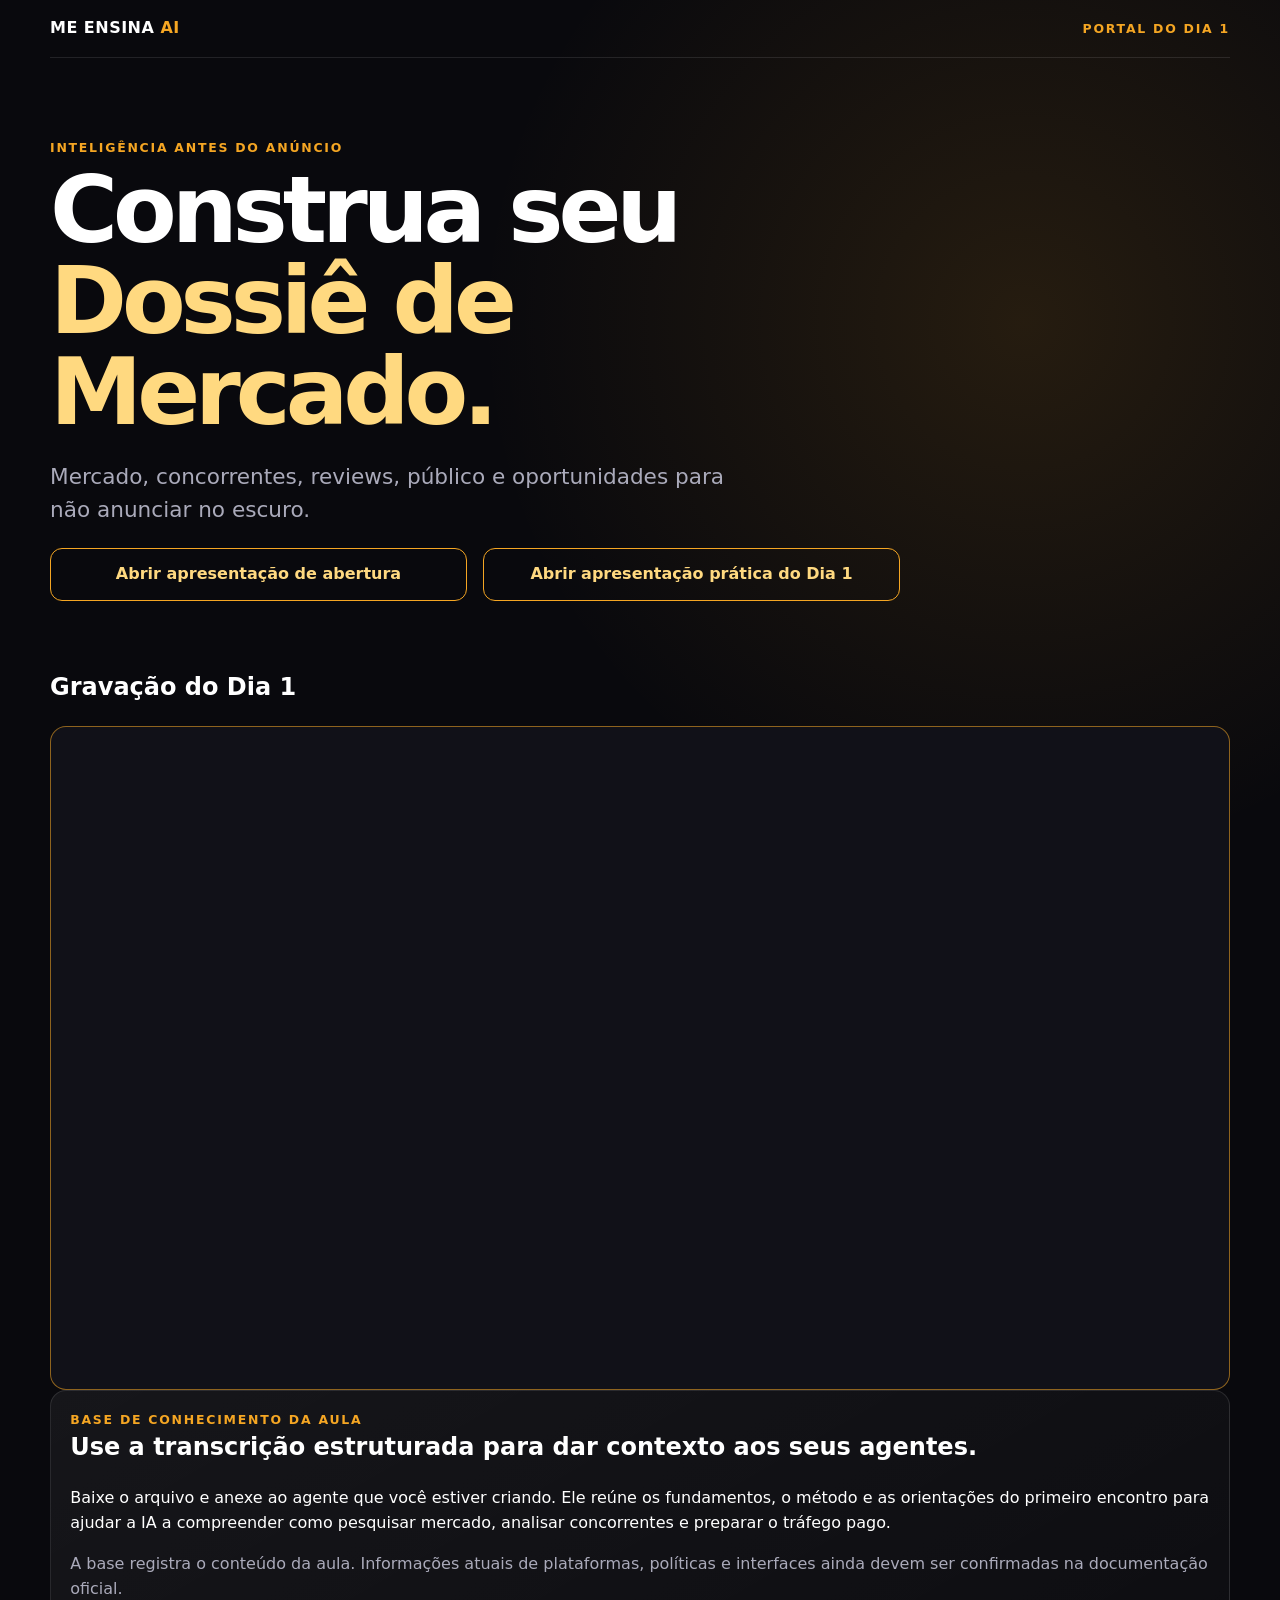
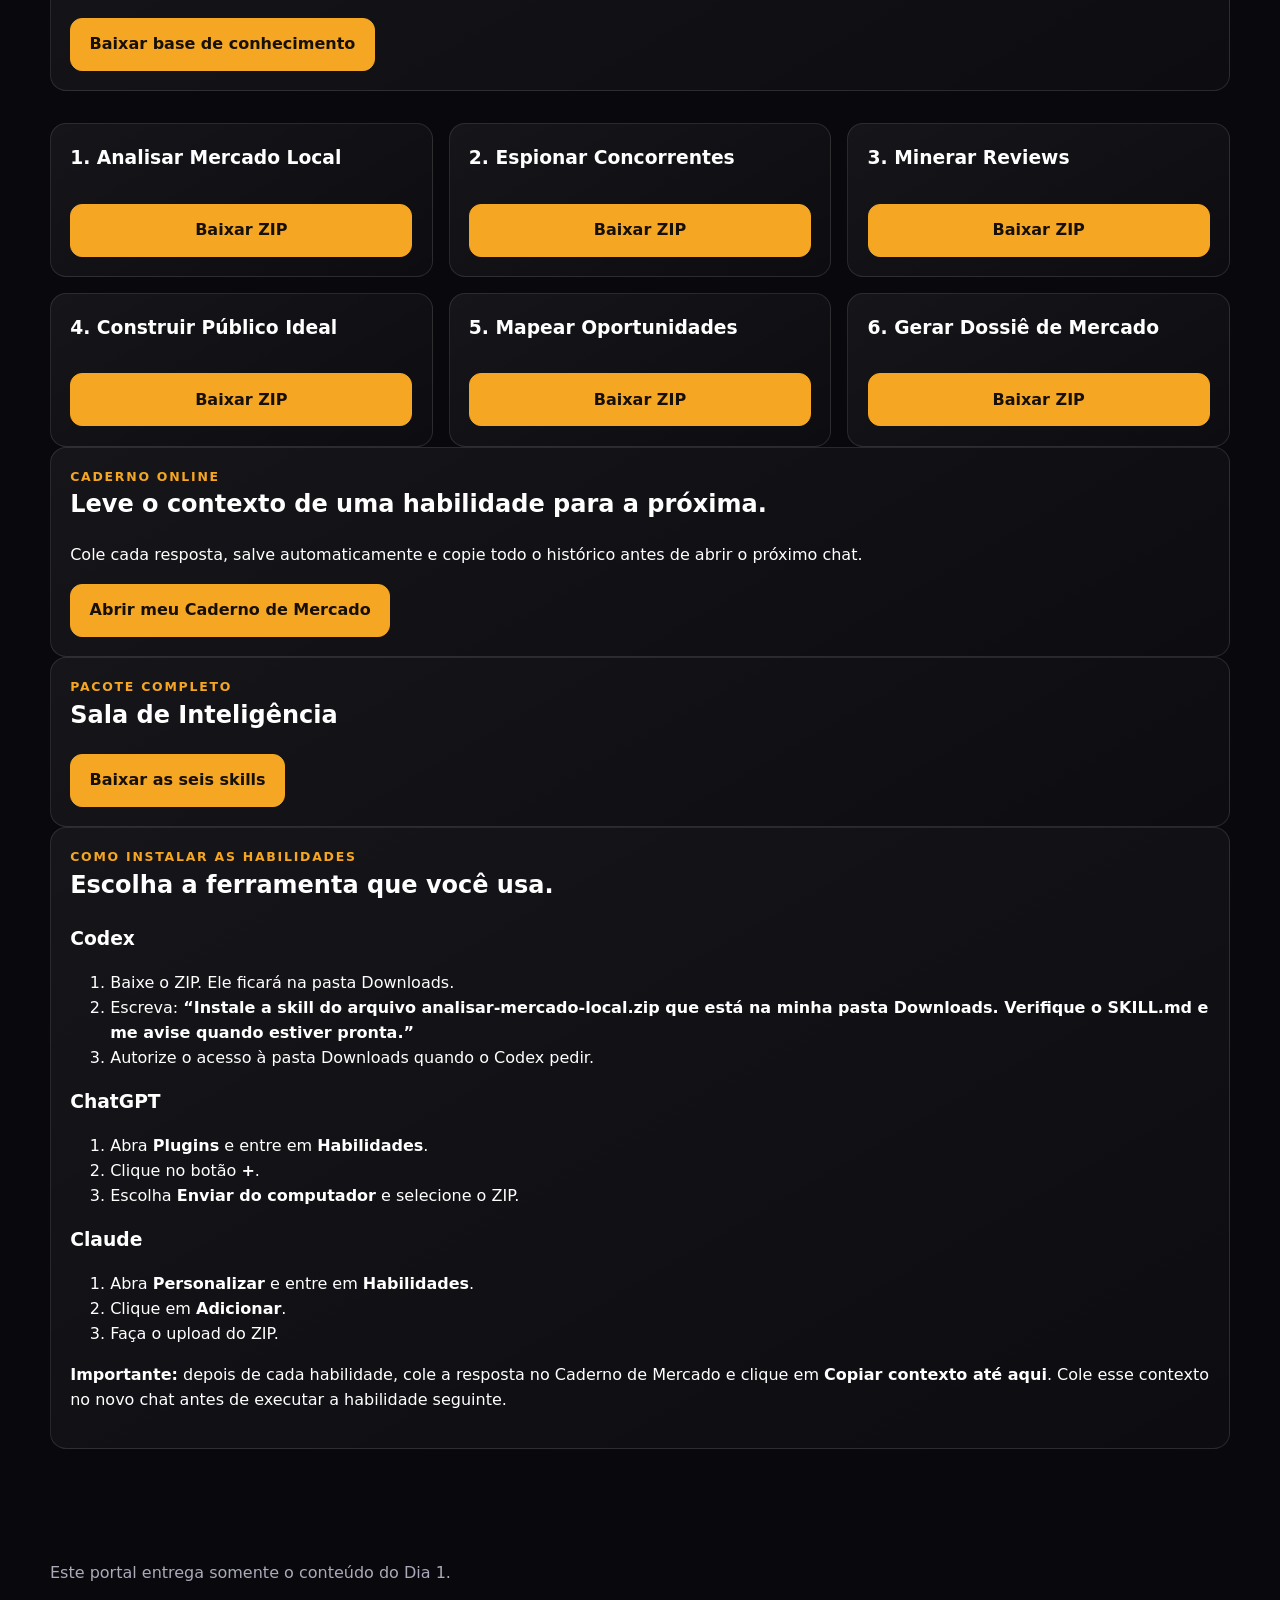
==== commit a00c8c28: "feat: adiciona base de conhecimento ao Dia 1" ====
--- a/dia-1/index.html
+++ b/dia-1/index.html
@@ -3,6 +3,7 @@
 <body><header class="site-header"><div class="brand">ME ENSINA <span>AI</span></div><div class="eyebrow">Portal do Dia 1</div></header><main class="page">
 <section class="hero"><div class="eyebrow">Inteligência antes do anúncio</div><h1>Construa seu <span class="highlight">Dossiê de Mercado.</span></h1><p>Mercado, concorrentes, reviews, público e oportunidades para não anunciar no escuro.</p><div class="grid two"><a class="button secondary" href="../apresentacao/abertura/">Abrir apresentação de abertura</a><a class="button secondary" href="../apresentacao/dia-1/">Abrir apresentação prática do Dia 1</a></div></section>
 <section><h2>Gravação do Dia 1</h2><div class="video-placeholder"><iframe class="video-player" src="https://player-vz-14021376-a30.tv.pandavideo.com.br/embed/?v=cf6218e4-58f2-43bb-a887-d51bc5b7273a" title="Gravação do Dia 1 da Imersão Meta Ads com IA" loading="lazy" allow="accelerometer; autoplay; clipboard-write; encrypted-media; gyroscope; picture-in-picture; web-share" allowfullscreen></iframe></div></section>
+<section class="card"><div class="eyebrow">Base de conhecimento da aula</div><h2>Use a transcrição estruturada para dar contexto aos seus agentes.</h2><p>Baixe o arquivo e anexe ao agente que você estiver criando. Ele reúne os fundamentos, o método e as orientações do primeiro encontro para ajudar a IA a compreender como pesquisar mercado, analisar concorrentes e preparar o tráfego pago.</p><p class="muted">A base registra o conteúdo da aula. Informações atuais de plataformas, políticas e interfaces ainda devem ser confirmadas na documentação oficial.</p><a class="download" download href="../downloads/dia-1/base-conhecimento-agentes-pesquisa-mercado-e-trafego-pago.md">Baixar base de conhecimento</a></section>
 <section class="downloads grid" aria-label="Downloads do Dia 1">
 <article class="card download-card"><h3>1. Analisar Mercado Local</h3><a class="download" download href="../downloads/dia-1/analisar-mercado-local.zip">Baixar ZIP</a></article>
 <article class="card download-card"><h3>2. Espionar Concorrentes</h3><a class="download" download href="../downloads/dia-1/espionar-concorrentes.zip">Baixar ZIP</a></article>
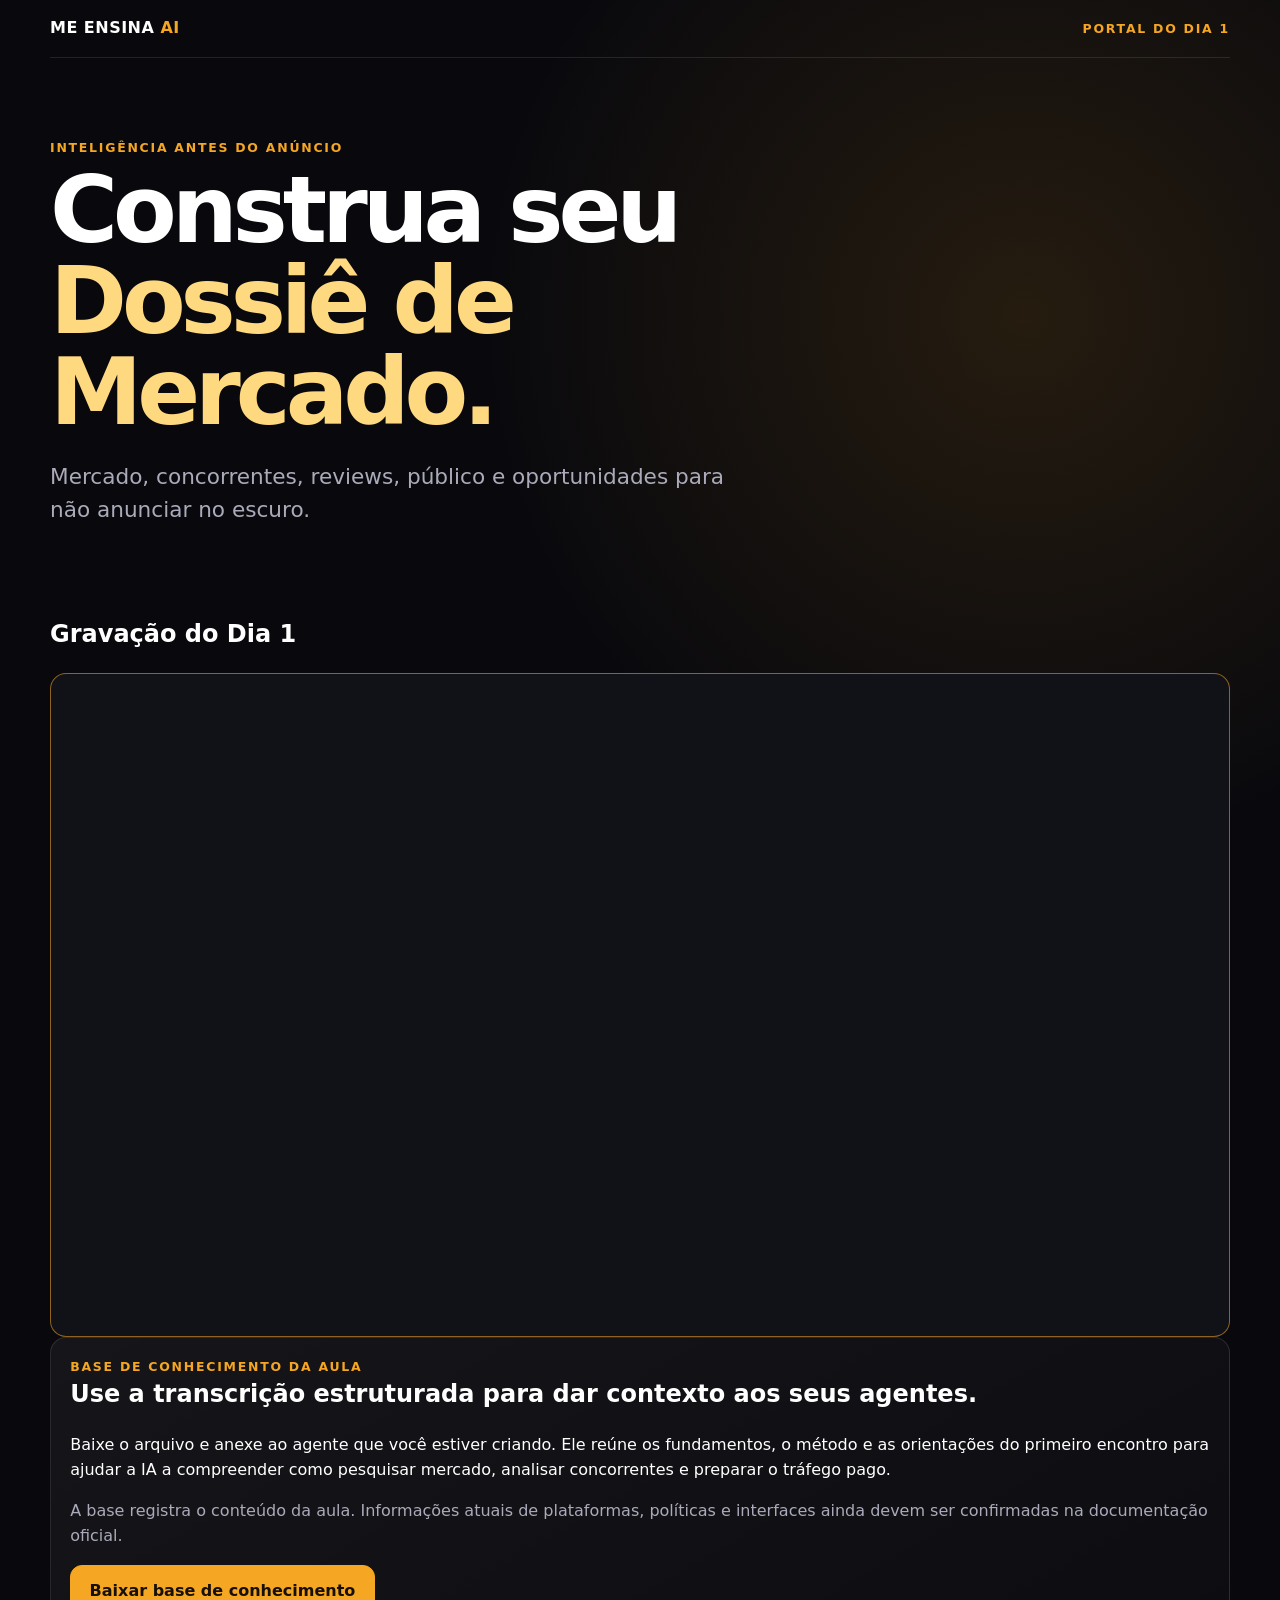
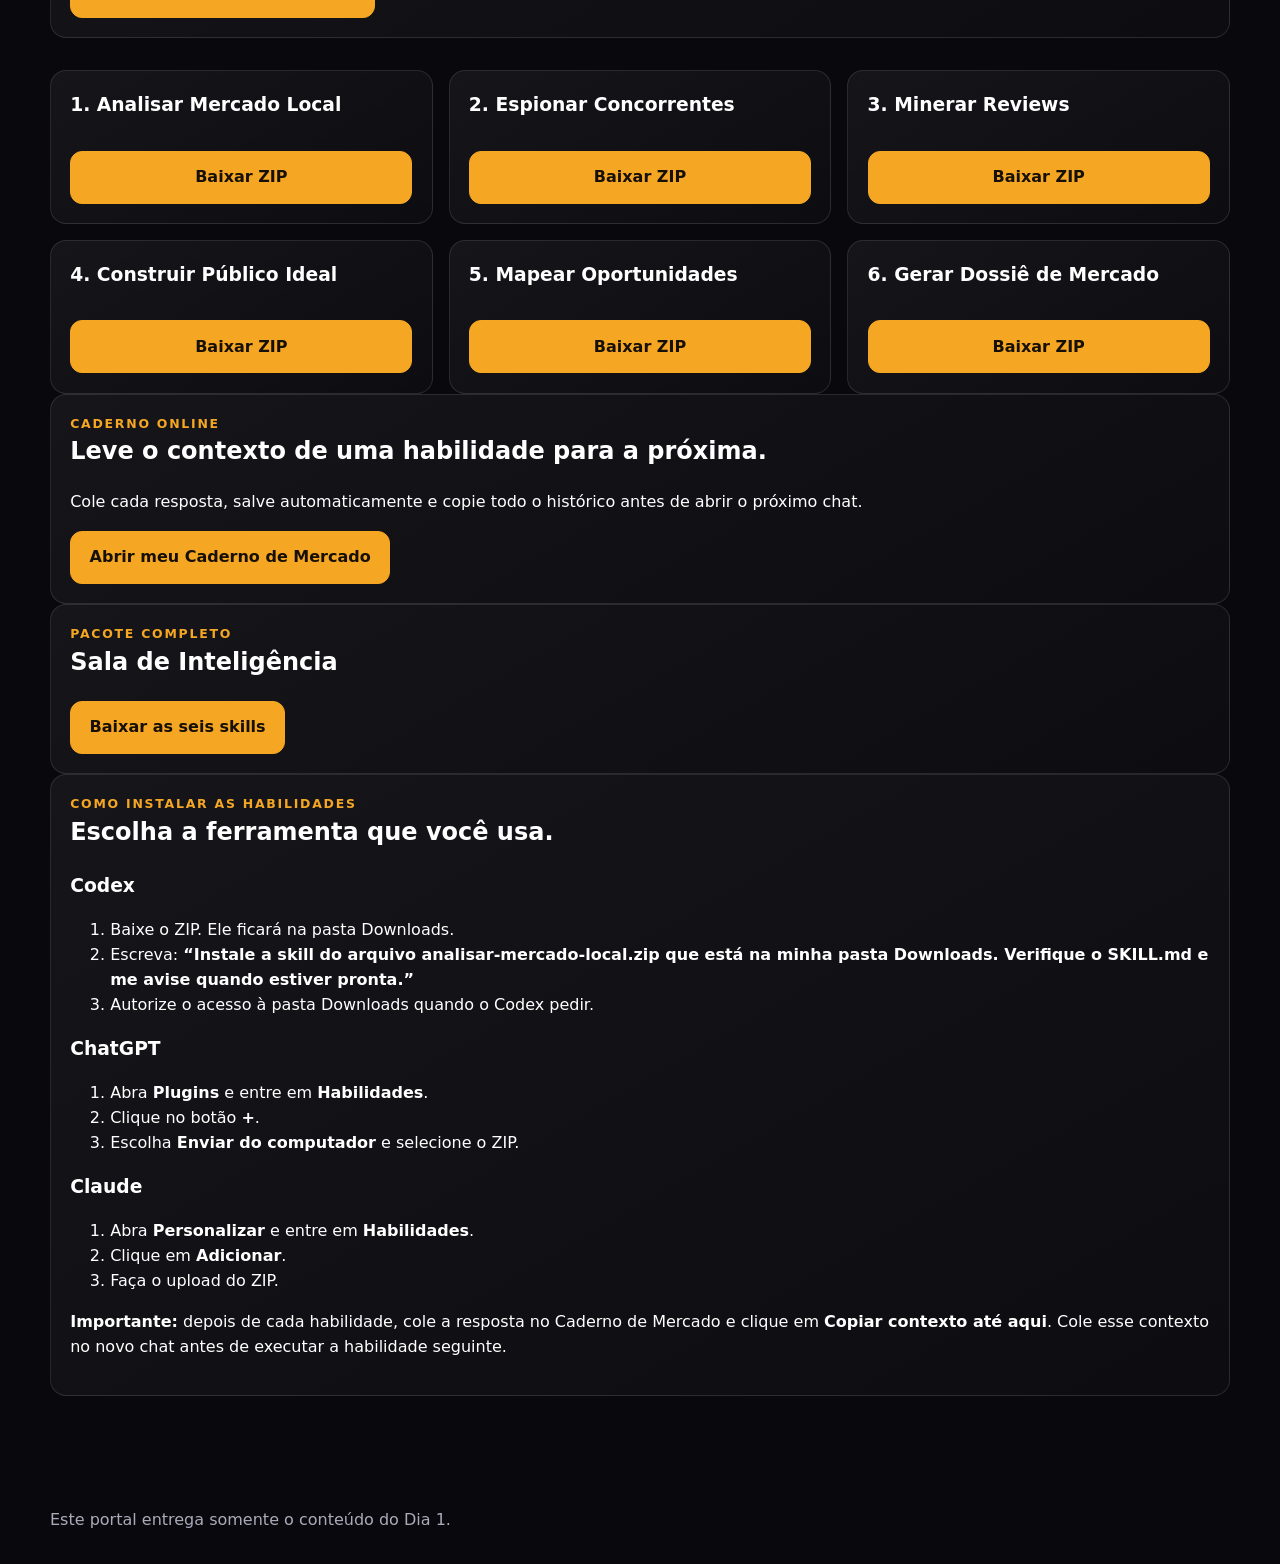
==== commit a287ebc7: "fix: remove apresentações do portal do Dia 1" ====
--- a/dia-1/index.html
+++ b/dia-1/index.html
@@ -1,7 +1,7 @@
 <!doctype html>
 <html lang="pt-BR"><head><meta charset="utf-8"><meta name="viewport" content="width=device-width,initial-scale=1"><title>Portal do Dia 1 | Imersão Meta Ads com IA</title><link rel="stylesheet" href="../assets/styles.css"></head>
 <body><header class="site-header"><div class="brand">ME ENSINA <span>AI</span></div><div class="eyebrow">Portal do Dia 1</div></header><main class="page">
-<section class="hero"><div class="eyebrow">Inteligência antes do anúncio</div><h1>Construa seu <span class="highlight">Dossiê de Mercado.</span></h1><p>Mercado, concorrentes, reviews, público e oportunidades para não anunciar no escuro.</p><div class="grid two"><a class="button secondary" href="../apresentacao/abertura/">Abrir apresentação de abertura</a><a class="button secondary" href="../apresentacao/dia-1/">Abrir apresentação prática do Dia 1</a></div></section>
+<section class="hero"><div class="eyebrow">Inteligência antes do anúncio</div><h1>Construa seu <span class="highlight">Dossiê de Mercado.</span></h1><p>Mercado, concorrentes, reviews, público e oportunidades para não anunciar no escuro.</p></section>
 <section><h2>Gravação do Dia 1</h2><div class="video-placeholder"><iframe class="video-player" src="https://player-vz-14021376-a30.tv.pandavideo.com.br/embed/?v=cf6218e4-58f2-43bb-a887-d51bc5b7273a" title="Gravação do Dia 1 da Imersão Meta Ads com IA" loading="lazy" allow="accelerometer; autoplay; clipboard-write; encrypted-media; gyroscope; picture-in-picture; web-share" allowfullscreen></iframe></div></section>
 <section class="card"><div class="eyebrow">Base de conhecimento da aula</div><h2>Use a transcrição estruturada para dar contexto aos seus agentes.</h2><p>Baixe o arquivo e anexe ao agente que você estiver criando. Ele reúne os fundamentos, o método e as orientações do primeiro encontro para ajudar a IA a compreender como pesquisar mercado, analisar concorrentes e preparar o tráfego pago.</p><p class="muted">A base registra o conteúdo da aula. Informações atuais de plataformas, políticas e interfaces ainda devem ser confirmadas na documentação oficial.</p><a class="download" download href="../downloads/dia-1/base-conhecimento-agentes-pesquisa-mercado-e-trafego-pago.md">Baixar base de conhecimento</a></section>
 <section class="downloads grid" aria-label="Downloads do Dia 1">
